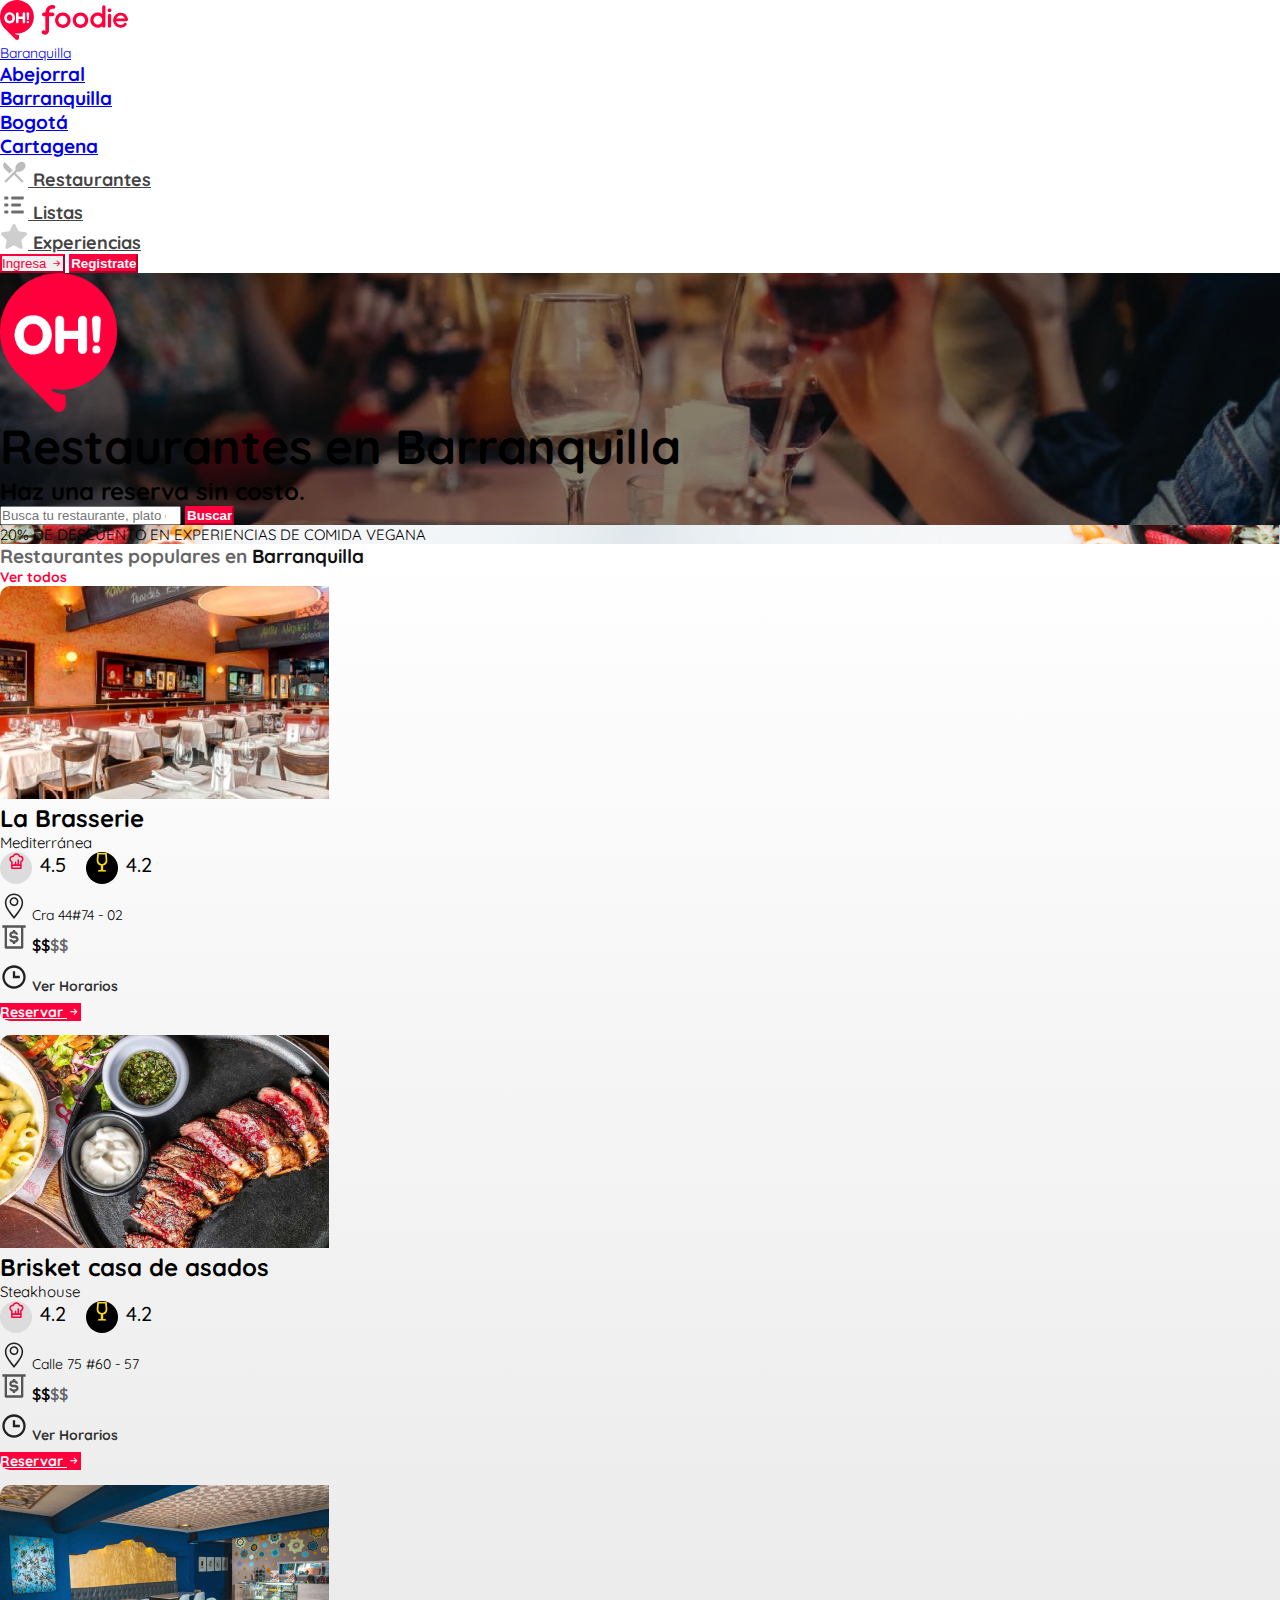
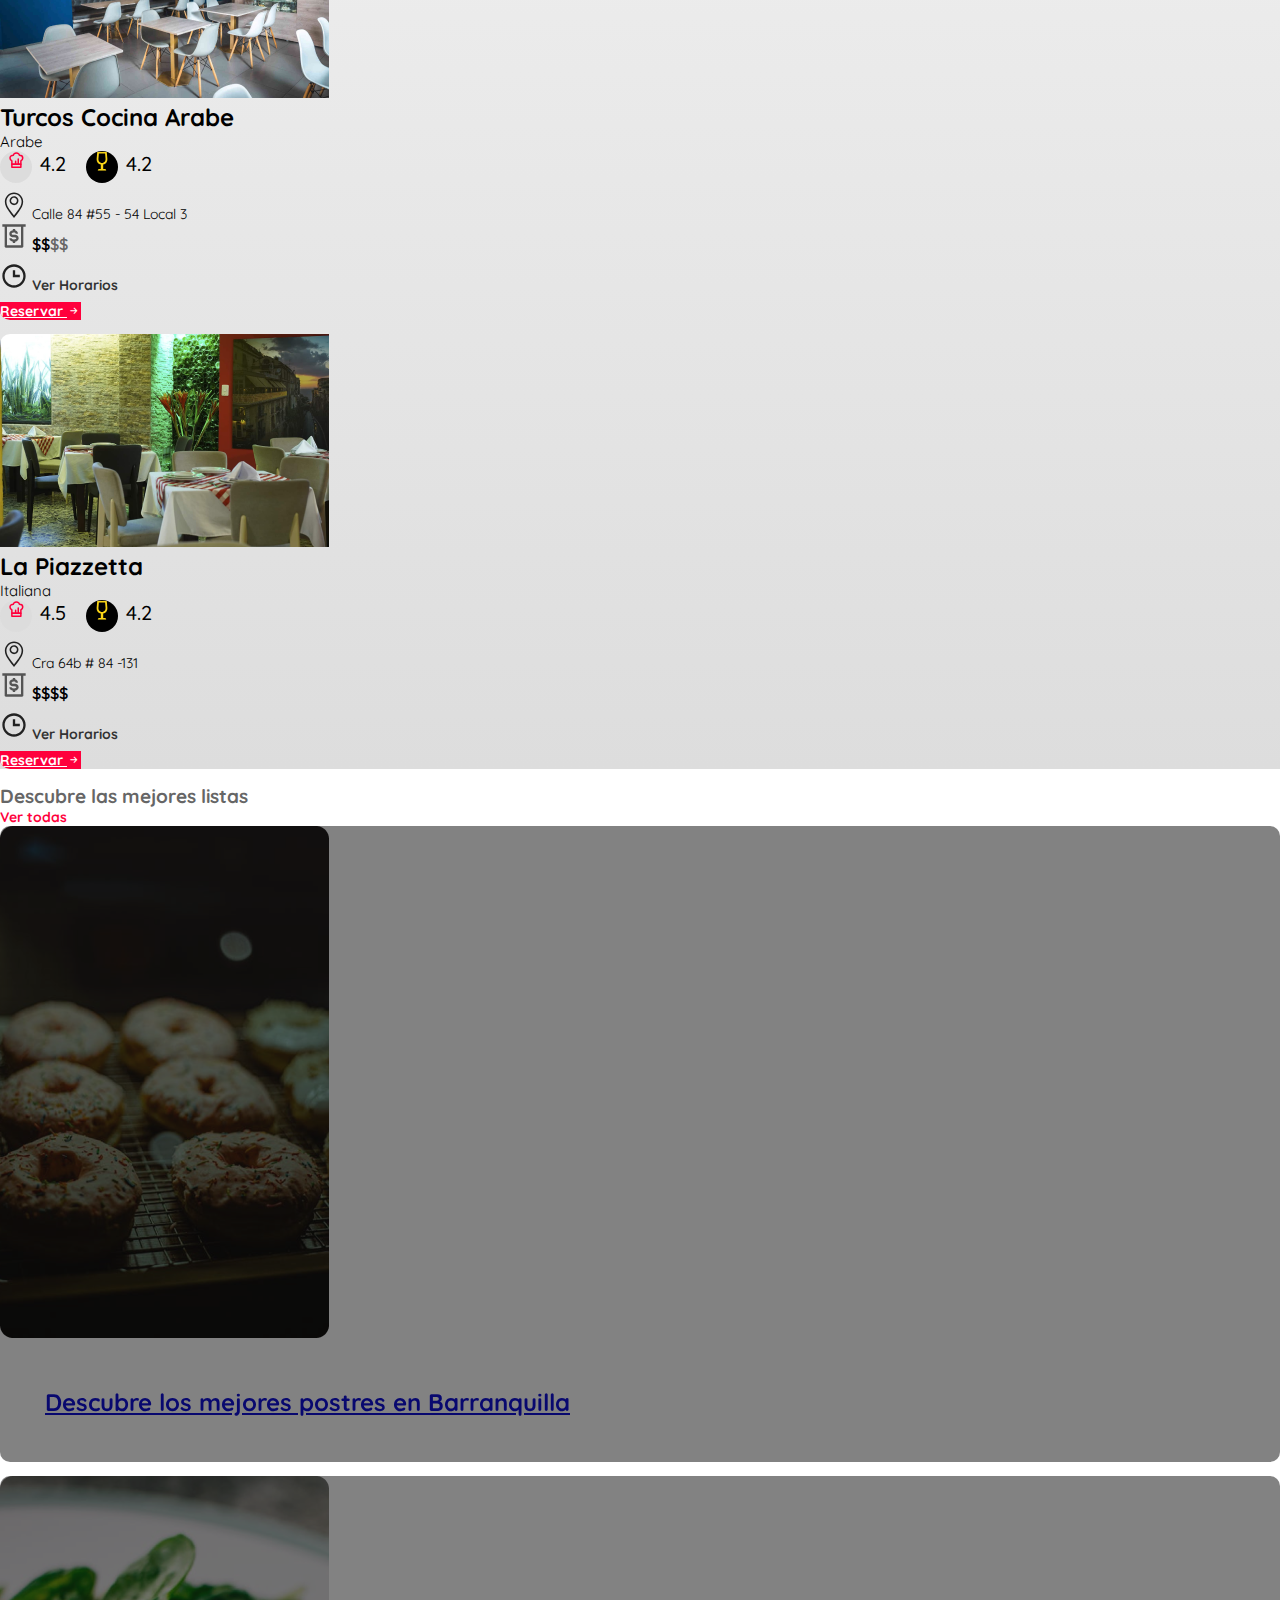
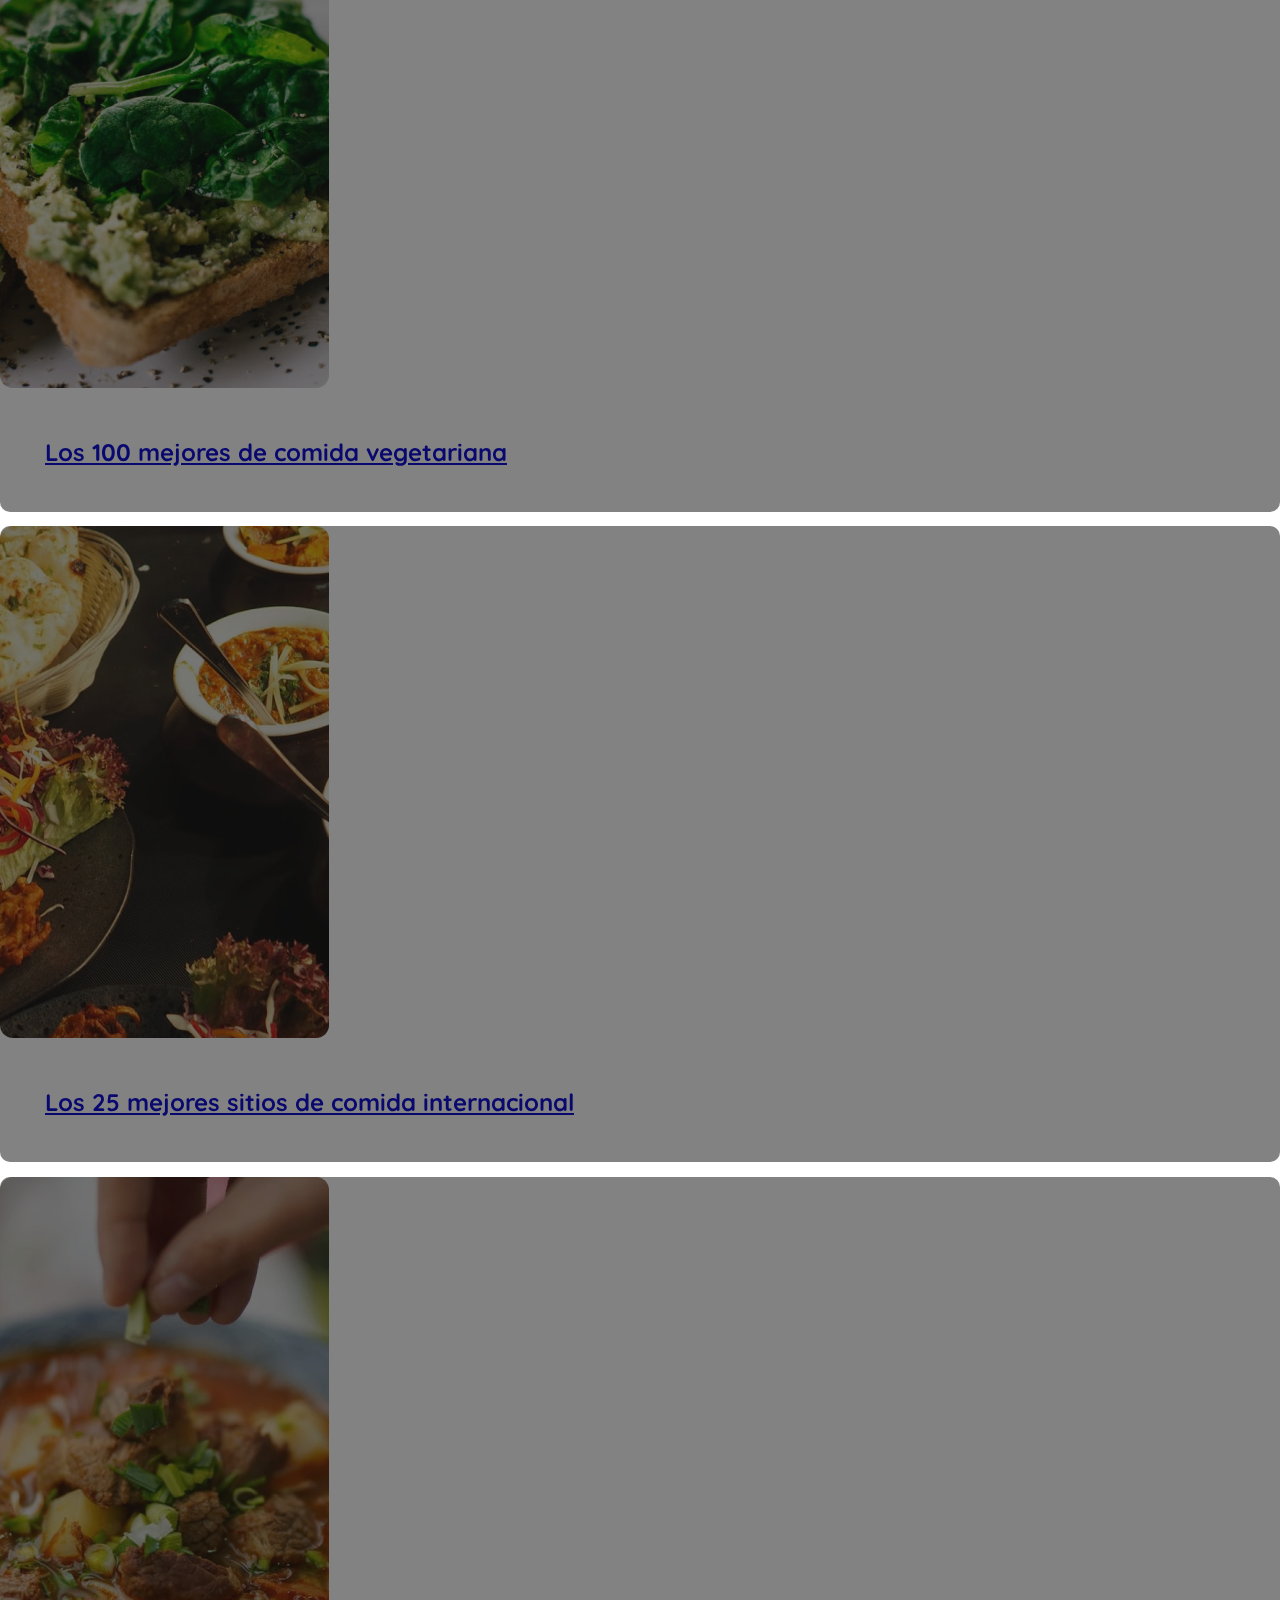
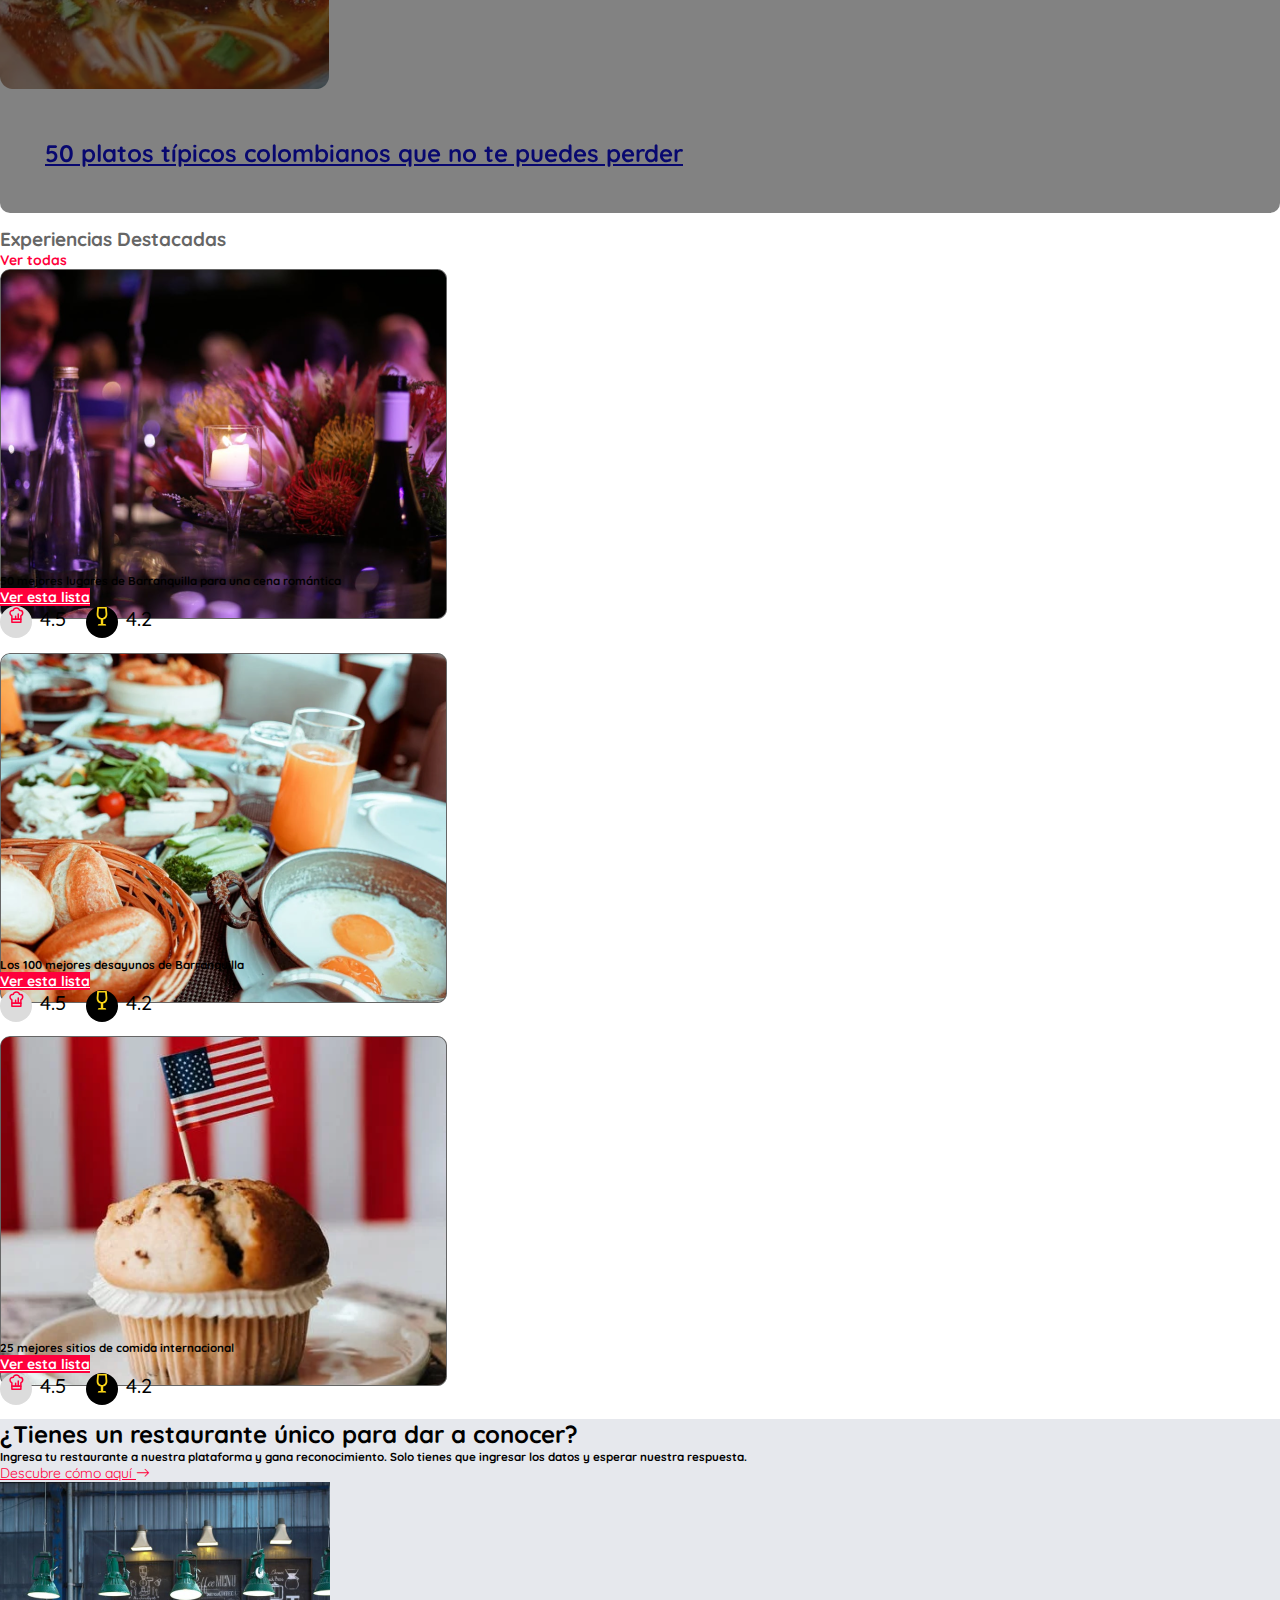
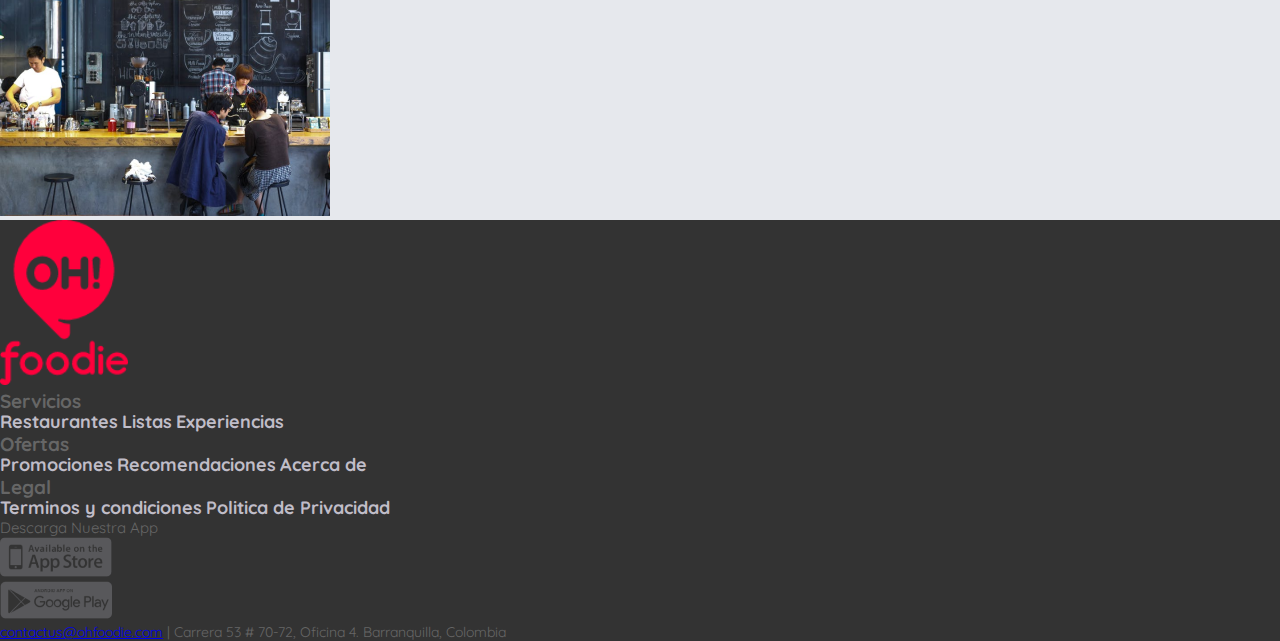
==== index.html @ 02bc9973 "First Pull" ====
<!doctype html>
<html lang="en">
  <head>
    <!-- Required meta tags -->
    <meta charset="utf-8">
    <meta name="viewport" content="width=device-width, initial-scale=1">
    <link rel="shortcut icon" href="img/FavIcon.png">
    <!-- CSS -->
    <link href="https://cdn.jsdelivr.net/npm/bootstrap@5.0.2/dist/css/bootstrap.min.css" rel="stylesheet" integrity="sha384-EVSTQN3/azprG1Anm3QDgpJLIm9Nao0Yz1ztcQTwFspd3yD65VohhpuuCOmLASjC" crossorigin="anonymous">
    <link rel="stylesheet" href="css/estilos.css">
    <!-- Fonts -->
    <link rel="stylesheet" href="https://cdn.jsdelivr.net/npm/bootstrap-icons@1.8.1/font/bootstrap-icons.css">
    <link rel="preconnect" href="https://fonts.googleapis.com">
    <link rel="preconnect" href="https://fonts.gstatic.com" crossorigin>
    <link href="https://fonts.googleapis.com/css2?family=Quicksand:wght@400;500;700&display=swap" rel="stylesheet">
    <title>OH Foodie, Web App!</title>
  </head>
  <body>
<header class="container py-3 mb-0 border-bottom">
    <div class="d-flex flex-wrap align-items-center justify-content-center justify-content-md-between">
        <div class="d-flex align-items-center col-md-3 mb-2 mb-md-0 text-dark text-decoration-none">
            <a href="#" class="navbar-brand">
                <figure class="m-0">
                    <img src="img/LogoOhFoodieHorizontal.svg" alt="">
                </figure>
            </a>
            <div class="dropdown">
                <a class="btn btn-outline-secondary dropdown-toggle" href="#" role="button" id="dropdownMenuLink" data-bs-toggle="dropdown" aria-expanded="false">
                 <span class="icono"></span>  Baranquilla
                </a>
              
                <ul class="dropdown-menu" aria-labelledby="dropdownMenuLink">
                  <li><h3><a class="dropdown-item" href="#">Abejorral</a></li>
                  <li><h3><a class="dropdown-item" href="#">Barranquilla</a></li>
                  <li><h3><a class="dropdown-item" href="#">Bogotá</a></li>
                  <li><h3><a class="dropdown-item" href="#">Cartagena</a></li>
                </ul>
            </div>
        </div>
    
        <ul class="nav col-12 col-md-auto my-3 my-md-0 justify-content-center mb-md-0">
            <li><a href="restaurantes.html" class="nav-link h6 px-3 mb-0 link-dark"><span class="icono"><img src="img/icons/icon-restaurantes.svg" alt=""></span> Restaurantes</a></li>
            <li><a href="listas.html" class="nav-link h6 px-3 mb-0 link-dark"><span class="icono"><img src="img/icons/icon-listas.svg" alt=""></span> Listas</a></li>
            <li><a href="experiencias.html" class="nav-link h6 px-3 mb-0 link-dark"><span class="icono"><img src="img/icons/icon-exp.svg" alt=""></span> Experiencias</a></li>
        </ul>
    
        <div class="col-md-3 text-end">
            <button type="button" class="btn btn-outline-primary me-2">Ingresa <i class="bi bi-arrow-right-short"></i></button>
            <button type="button" class="btn btn-primary">Registrate</button>
        </div>
    </div>
</header>
<main>
<section class="py-5 text-center jumbotron bg-hero">
    <div class="container py-5">
        <div class="row py-lg-5">
            <div class="col-lg-8 col-md-8 mx-auto">
                <figure>
                    <img src="img/logo.svg" alt="Logo OH!">
                </figure>
            <h1 class="fw-bold text-white">Restaurantes en <span>Barranquilla</span></h1>
            <h2 class="mb-4 text-white">Haz una reserva sin costo.</h2>
            <div>
                <div class="input-group input-group-lg">
                    <input type="search" class="form-control rounded me-2" placeholder="Busca tu restaurante, plato o comida favorita" aria-label="Search" aria-describedby="search-addon" />
                    <button type="button" class="btn btn-primary rounded"> Buscar </button>
                    </div>
            </div> 
            </div>
        </div>
    </div>
</section><!-- Hero-->
<!--///-->
<section class="banner">
    <div class="container mt-3 text-dark ">
        <div class="jumbotron banner_promotion text-center rounded p-5">
            <p class="col-md-8 offset-md-2 px-md-5 py-md-5 h1 fw-bold">20% DE DESCUENTO EN EXPERIENCIAS DE COMIDA VEGANA</p>
        </div>
    </div>
</section><!-- promotion -->
<!--///-->
<section class="bg-gray-linear py-5">
    <div class="container">
        <div class="heading d-flex justify-content-between border-bottom">
            <h3 class="fw-bold">Restaurantes populares en <span>Barranquilla</span></h3>
            <a href="listado.html" class="link fw-bold">Ver todos</a>
        </div>
        <div class="product-cards mt-5 mb-2 px-0 container-fluid">
            <div class="row">
                <div class="col-sm-6 col-md-3">
                    <div class="card">
                        <img class="bd-placeholder-img card-img-top" src="img/la-brasserie-img-card.png" alt="Miniatura Restaurante">                            
                        <div class="card-body">
                            <h2 class="card-title">La Brasserie</h2>
                            <p class="card-subtitle">Mediterránea</p>
                            <div class="reviews d-flex my-2">
                                <div class="label text-dark"  data-bs-toggle="tooltip" data-bs-placement="top" title="Foodie Ranking">
                                    <span class="badge foodie"><figure><img src="img/icons/foodie-icon.svg" alt=""></figure></span> 4.5 
                                </div> <!--/foodie-->
                                <div class="label text-dark"  data-bs-toggle="tooltip" data-bs-placement="top" title="Foodie Pro Ranking">
                                    <span class="badge foodie-pro"><figure><img src="img/icons/foodpro-icon.svg" alt=""></figure></span> 4.2 
                                </div> <!--/foodie-pro-->
                            </div><!--/Reviews-->
                            <div class="card-tooltip">
                                <div class="info d-flex align-items-baseline justify-content-between">
                                    <div class="ubicacion"><img src="img/icons/icon-map-marker.svg" alt="icon"> Cra 44#74 - 02</div><!--/ubicacion-->
                                    <div class="precios"><img src="img/icons/icon-money.svg" alt="icon"> $$<span>$$</span></div>
                                </div><!--/info-->
                                <div class="horario"><img src="img/icons/icon-time.svg" alt="icon"> Ver Horarios</div>
                            </div><!--/info-->
                                <a href="detalle.html" class="btn btn-primary">Reservar <i class="bi bi-arrow-right-short"></i></a>
                        </div><!--/card-body-->
                    </div><!--/Product Card -->
                </div><!--/col--> 
                <div class="col-sm-6 col-md-3">
                    <div class="card">
                        <img class="bd-placeholder-img card-img-top" src="img/brisket-img-card.png" alt="Miniatura Restaurante">                            
                        <div class="card-body">
                            <h2 class="card-title">Brisket casa de asados</h2>
                            <p class="card-subtitle">Steakhouse</p>
                            <div class="reviews d-flex my-2">
                                <div class="label text-dark"  data-bs-toggle="tooltip" data-bs-placement="top" title="Foodie Ranking">
                                    <span class="badge foodie"><figure><img src="img/icons/foodie-icon.svg" alt=""></figure></span> 4.2 
                                </div> <!--/foodie-->
                                <div class="label text-dark"  data-bs-toggle="tooltip" data-bs-placement="top" title="Foodie Pro Ranking">
                                    <span class="badge foodie-pro"><figure><img src="img/icons/foodpro-icon.svg" alt=""></figure></span> 4.2 
                                </div> <!--/foodie-pro-->
                            </div><!--/Reviews-->
                            <div class="card-tooltip">
                                <div class="info d-flex align-items-baseline justify-content-between">
                                    <div class="ubicacion"><img src="img/icons/icon-map-marker.svg" alt="icon"> Calle 75 #60 - 57</div><!--/ubicacion-->
                                    <div class="precios"><img src="img/icons/icon-money.svg" alt="icon"> $$<span>$$</span></div>
                                </div><!--/info-->
                                <div class="horario"><img src="img/icons/icon-time.svg" alt="icon"> Ver Horarios</div>
                            </div><!--/info-->
                                <a href="detalle.html" class="btn btn-primary">Reservar <i class="bi bi-arrow-right-short"></i></a>
                        </div><!--/card-body-->
                    </div><!--/Product Card -->
                </div><!--/col--> 
                <div class="col-sm-6 col-md-3">
                    <div class="card">
                        <img class="bd-placeholder-img card-img-top" src="img/turcos-img-card.png" alt="Miniatura Restaurante">                            
                        <div class="card-body">
                            <h2 class="card-title">Turcos Cocina Arabe</h2>
                            <p class="card-subtitle">Arabe</p>
                            <div class="reviews d-flex my-2">
                                <div class="label text-dark"  data-bs-toggle="tooltip" data-bs-placement="top" title="Foodie Ranking">
                                    <span class="badge foodie"><figure><img src="img/icons/foodie-icon.svg" alt=""></figure></span> 4.2 
                                </div> <!--/foodie-->
                                <div class="label text-dark"  data-bs-toggle="tooltip" data-bs-placement="top" title="Foodie Pro Ranking">
                                    <span class="badge foodie-pro"><figure><img src="img/icons/foodpro-icon.svg" alt=""></figure></span> 4.2 
                                </div> <!--/foodie-pro-->
                            </div><!--/Reviews-->
                            <div class="card-tooltip">
                                <div class="info d-flex align-items-baseline justify-content-between">
                                    <div class="ubicacion"><img src="img/icons/icon-map-marker.svg" alt="icon"> Calle 84 #55 - 54 Local 3</div><!--/ubicacion-->
                                    <div class="precios"><img src="img/icons/icon-money.svg" alt="icon"> $$<span>$$</span></div>
                                </div><!--/info-->
                                <div class="horario"><img src="img/icons/icon-time.svg" alt="icon"> Ver Horarios</div>
                            </div><!--/info-->
                                <a href="detalle.html" class="btn btn-primary">Reservar <i class="bi bi-arrow-right-short"></i></a>
                        </div><!--/card-body-->
                    </div><!--/Product Card -->
                </div><!--/col--> 
                <div class="col-sm-6 col-md-3">
                    <div class="card">
                        <img class="bd-placeholder-img card-img-top" src="img/piazzetta-img-card.png" alt="Miniatura Restaurante">                            
                        <div class="card-body">
                            <h2 class="card-title">La Piazzetta</h2>
                            <p class="card-subtitle">Italiana</p>
                            <div class="reviews d-flex my-2">
                                <div class="label text-dark"  data-bs-toggle="tooltip" data-bs-placement="top" title="Foodie Ranking">
                                    <span class="badge foodie"><figure><img src="img/icons/foodie-icon.svg" alt=""></figure></span> 4.5 
                                </div> <!--/foodie-->
                                <div class="label text-dark"  data-bs-toggle="tooltip" data-bs-placement="top" title="Foodie Pro Ranking">
                                    <span class="badge foodie-pro"><figure><img src="img/icons/foodpro-icon.svg" alt=""></figure></span> 4.2 
                                </div> <!--/foodie-pro-->
                            </div><!--/Reviews-->
                            <div class="card-tooltip">
                                <div class="info d-flex align-items-baseline justify-content-between">
                                    <div class="ubicacion"><img src="img/icons/icon-map-marker.svg" alt="icon"> Cra 64b # 84 -131</div><!--/ubicacion-->
                                    <div class="precios"><img src="img/icons/icon-money.svg" alt="icon"> $$$$<span></span></div>
                                </div><!--/info-->
                                <div class="horario"><img src="img/icons/icon-time.svg" alt="icon"> Ver Horarios</div>
                            </div><!--/info-->
                                <a href="detalle.html" class="btn btn-primary">Reservar <i class="bi bi-arrow-right-short"></i></a>
                        </div><!--/card-body-->
                    </div><!--/Product Card -->
                </div><!--/col--> 
            </div><!--/row-->
        </div><!--/products-cards-container -->
    </div><!--/container-->
</section><!--/restaurants-->
<!--///-->
<section class="listas py-5">
    <div class="container">
        <div class="heading d-flex justify-content-between border-bottom">
            <h3 class="fw-bold">Descubre las mejores listas</h3>
            <a href="listas.html" class="link fw-bold">Ver todas</a>
        </div>
        <div class="mt-5 mb-2 px-0 container-fluid">
            <div class="row">
                <div class="lists-cards col-6 col-md-3">
                    <a href="listas.html#listas-postres"  data-bs-toggle="tooltip" data-bs-placement="top" title="Descubre los mejores postres de barranquila">
                        <div class="card bg-dark text-white" >
                            <img src="img/listas-mejores-postres.png" class="card-img" alt="...">
                            <div class="card-img-overlay align-middle d-flex">
                              <h3 class="card-title">Descubre los mejores postres en Barranquilla</h3>
                            </div>
                        </div><!--Listas Card -->
                    </a><!--/link-->
                </div><!--/col-->
                <div class="lists-cards  col-6 col-md-3">
                    <a href="listas.html#listas-vegetarian"  data-bs-toggle="tooltip" data-bs-placement="top" title="Los 100 mejores de comida vegetariana" >
                        <div class="card bg-dark text-white" >
                            <img src="img/listas-mejores-comida-vegetariana.png" class="card-img" alt="...">
                            <div class="card-img-overlay align-middle d-flex">
                              <h3 class="card-title">Los 100 mejores de comida vegetariana </h3>
                            </div>
                        </div><!--Listas Card -->
                    </a><!--/link-->
                </div><!--/col--> 
                <div class="lists-cards  col-6 col-md-3">
                    <a href="#"  data-bs-toggle="tooltip" data-bs-placement="top" title="Los 25  mejores sitios de comida internacional">
                        <div class="card bg-dark text-white" >
                            <img src="img/listas-mejores-comida-internacional.png" class="card-img" alt="...">
                            <div class="card-img-overlay align-middle d-flex">
                              <h3 class="card-title">Los 25  mejores sitios de comida internacional</h3>
                            </div>
                        </div><!--Listas Card -->
                    </a><!--/link-->
                </div><!--/col--> 
                <div class="lists-cards  col-6 col-md-3">
                    <a href="#"  data-bs-toggle="tooltip" data-bs-placement="top" title="50 platos típicos colombianos qu eno te puedes perder">
                        <div class="card bg-dark text-white" >
                            <img src="img/listas-tipicos-colombianos.png" class="card-img" alt="...">
                            <div class="card-img-overlay align-middle d-flex">
                              <h3 class="card-title">50 platos típicos colombianos que no te puedes perder</h3>
                            </div>
                        </div><!--Listas Card -->
                    </a><!--/link-->
                </div><!--/col--> 
            </div><!--/row-->
        </div><!--/products-cards-container -->
    </div><!--/container-->
</section><!--/Listas-->
<!--///-->
<section class="experiencias pt-1 pb-5">
    <div class="container">
        <div class="heading d-flex justify-content-between border-bottom">
            <h3 class="fw-bold">Experiencias Destacadas</h3>
            <a href="#" class="link fw-bold">Ver todas</a>
        </div>
        <div class="exp-cards mt-5 mb-2 px-0 container-fluid">
            <div class="row">
                <div class="col-md-4">
                    <div class="card" >
                        <img src="img/exp-cena-romantica.png" class="card-img-top" alt="...">
                        <div class="card-body">
                            <h5 class="card-title">50 mejores lugares de Barranquilla para una cena romántica</h5>
                            <div class="d-flex hstack g-2 justify-content-between">
                                <a href="#" class="btn btn-primary lh-lg">Ver esta lista </a>
                                <div class="reviews d-flex my-2">
                                    <div class="label text-dark"  data-bs-toggle="tooltip" data-bs-placement="top" title="Foodie Ranking">
                                        <span class="badge foodie"><figure><img src="img/icons/foodie-icon.svg" alt=""></figure></span> 4.5 
                                    </div> <!--/foodie-->
                                    <div class="label text-dark"  data-bs-toggle="tooltip" data-bs-placement="top" title="Foodie Pro Ranking">
                                        <span class="badge foodie-pro"><figure><img src="img/icons/foodpro-icon.svg" alt=""></figure></span> 4.2 
                                    </div> <!--/foodie-pro-->
                                </div><!--/Reviews-->
                            </div><!--/hstack-->
                        </div><!--/card-body-->
                      </div><!--/card-->
                </div><!--/col-->
                <div class="col-md-4">
                    <div class="card" >
                        <img src="img/exp-desayunos-bquilla.png" class="card-img-top" alt="...">
                        <div class="card-body">
                            <h5 class="card-title">Los 100 mejores desayunos de Barranquilla</h5>
                            <div class="d-flex hstack g-2 justify-content-between">
                                <a href="#" class="btn btn-primary lh-lg">Ver esta lista </a>
                                <div class="reviews d-flex my-2">
                                    <div class="label text-dark"  data-bs-toggle="tooltip" data-bs-placement="top" title="Foodie Ranking">
                                        <span class="badge foodie"><figure><img src="img/icons/foodie-icon.svg" alt=""></figure></span> 4.5 
                                    </div> <!--/foodie-->
                                    <div class="label text-dark"  data-bs-toggle="tooltip" data-bs-placement="top" title="Foodie Pro Ranking">
                                        <span class="badge foodie-pro"><figure><img src="img/icons/foodpro-icon.svg" alt=""></figure></span> 4.2 
                                    </div> <!--/foodie-pro-->
                                </div><!--/Reviews-->
                            </div><!--/hstack-->
                        </div><!--/card-body-->
                      </div><!--/card-->
                </div><!--/col-->
                <div class="col-md-4">
                    <div class="card" >
                        <img src="img/exp-comida-internacional.png" class="card-img-top" alt="...">
                        <div class="card-body">
                            <h5 class="card-title">25 mejores sitios de comida internacional</h5>
                            <div class="d-flex hstack g-2 justify-content-between">
                                <a href="#" class="btn btn-primary lh-lg">Ver esta lista </a>
                                <div class="reviews d-flex my-2">
                                    <div class="label text-dark"  data-bs-toggle="tooltip" data-bs-placement="top" title="Foodie Ranking">
                                        <span class="badge foodie"><figure><img src="img/icons/foodie-icon.svg" alt=""></figure></span> 4.5 
                                    </div> <!--/foodie-->
                                    <div class="label text-dark"  data-bs-toggle="tooltip" data-bs-placement="top" title="Foodie Pro Ranking">
                                        <span class="badge foodie-pro"><figure><img src="img/icons/foodpro-icon.svg" alt=""></figure></span> 4.2 
                                    </div> <!--/foodie-pro-->
                                </div><!--/Reviews-->
                            </div><!--/hstack-->
                        </div><!--/card-body-->
                      </div><!--/card-->
                </div><!--/col-->
            </div>
        </div>
    </div><!--/contenedor-->

</section><!--/experiencias-->
<!--///-->
<section class="add py-5" style="background: #e6e8ed;">
    <div class="container">
        <div class="row align-items-center">
            <div class="col-md-8">
                <h2 class="fs-1">¿Tienes un restaurante único para dar a conocer?</h2>
                <h5>Ingresa tu restaurante a nuestra plataforma y gana reconocimiento. Solo tienes que ingresar los datos y esperar nuestra respuesta.</h5>
                <a href="#" class="btn btn-outline-primary btn-lg my-3">Descubre cómo aquí <i class="bi bi-arrow-right"></i></a>
            </div><!--/col-->
            <div class="col-md-4">
                <figure class="figure text-center mx-auto w-100">
                    <img src="img/restaurante.png" class="figure-img img-fluid rounded-circle" alt="Recomienda tu restaurante">
                    
                  </figure>
            </div><!--/col-->
        </div><!--/row-->
    </div><!--/container-->
</section><!--/add-->
<!--///-->
</main>
<footer>
    <div class="quick-links py-5">
        <div class="container py-5">
            <div class="row">
                <div class="col-md-3">
                    <figure>
                        <img src="img/LogoOhFoodieVertical.svg" alt="">
                    </figure>
                </div><!--/col-->
                <div class="col-md-3">
                    <h3 class="h3 fw-bold text-white">Servicios</h3>
                    <a href="restaurantes.html" class="d-block my-4">Restaurantes</a>
                    <a href="listas.html" class="d-block my-4">Listas</a>
                    <a href="experiencias.html" class="d-block my-4">Experiencias</a>
                </div><!--/col-->
                <div class="col-md-3">
                    <h3 class="h3 fw-bold text-white">Ofertas</h3>
                    <a href="#" class="d-block my-4">Promociones</a>
                    <a href="#" class="d-block my-4">Recomendaciones</a>
                    <a href="#" class="d-block my-4">Acerca de</a>
                </div><!--/col-->
                <div class="col-md-3">
                    <h3 class="h3 fw-bold text-white">Legal</h3>
                    <a href="#" class="d-block my-4">Terminos y condiciones</a>
                    <a href="#" class="d-block my-4">Politica de Privacidad</a>
                    <div class="download-app">
                        <p class="muted">Descarga Nuestra App</p>
                        <ul class="list-inline">
                            <li class="list-inline-item"><a href="#"><img src="img/btn-appStore.png" alt="Descargar desde el App Store"></a></li>
                            <li class="list-inline-item"><a href="#"><img src="img/btn-googlePlay.png" alt="Descargar desde Google Play Store"></a></li>
                        </ul>
                    </div><!--/download-app-->
                </div><!--/col-->
            </div><!--/row-->
        </div><!--/container-->
    </div><!--/links-->
    <div class="copy py-4 fw-bolder bg-dark">
        <div class="container text-center fs-6">
            <a href="mailto:contactus@ohfoodie.com" class="text-white">contactus@ohfoodie.com</a> | Carrera 53 # 70-72, Oficina 4. Barranquilla, Colombia
        </div><!--/container-->
    </div><!--/copy-->
</footer>
    <!--  JavaScript -->
    <script src="https://cdn.jsdelivr.net/npm/bootstrap@5.0.2/dist/js/bootstrap.bundle.min.js" integrity="sha384-MrcW6ZMFYlzcLA8Nl+NtUVF0sA7MsXsP1UyJoMp4YLEuNSfAP+JcXn/tWtIaxVXM" crossorigin="anonymous"></script>
    <script src="js/scripts.js"></script>
  </body>
</html>
---- css/estilos.css ----
/*-------------------------------------------*\ 
   Indice
   - Colores
   - Fuentes y Tipografia
   - Botones
   - Estilos General
   - Navegacion 
   - Cards
   - Carousel
   - Jumbotron
   - Layout - RWD
\*-------------------------------------------*/
*{
    margin: 0;
    padding: 0;
}
a{
    -webkit-transition: all .2s ease-in-out;
    -moz-transition: all .2s ease-in-out;
    -o-transition: all .2s ease-in-out;
    transition: all .2s ease-in-out;
}
/*-------------------------------------------*\
    Colores
\*-------------------------------------------*/
:root {
    --color-primario:#FF003C;
    --color-secundario:#247F9E;
    --gris-oscuro: #333;
    --gris-claro: #666;
}
/*-------------------------------------------*\
    Fonts
\*-------------------------------------------*/
body{
    font-family: 'Quicksand', sans-serif;
    font-size: 14px;
}
h1{
    font-size: 48px;
    font-weight: bold;
    line-height: auto;
}
h2{
    font-size: 24px;
    font-weight: bold;
}
h3{
    font-size: 19px;
}
p{
    font-size: 15px;
    font-weight: medium;
}
/*-------------------------------------------*\
    botones
\*-------------------------------------------*/
.btn-primary {
    color: #fff;
    font-weight: bold;
    background-color: var(--color-primario);
    border-color: var(--color-primario);
}
.btn-primary:hover {
    color: whitesmoke;
    background: #BB0E37;
    border-color: var(--color-primario);
}
.btn-outline-primary {
    color: var(--color-primario);
    border-color:var(--color-primario);
}
.btn-outline-primary:hover {
    color: whitesmoke;
    background-color: var(--color-primario);
    border-color: var(--color-primario);
}
.btn-outline-primary:hover svg{
    fill: white;
}
a.link{
    color:var(--color-primario);
    text-decoration: none;
}
a.link:hover{
    text-decoration: underline;
}
/*-------------------------------------------*\
    Estilos Generales
\*-------------------------------------------*/
.heading{
    font-style: normal;
    font-weight: 700;
    text-decoration: none;
    color:var(--gris-claro);
}
.heading span{
    color: #111;
}
footer{
    background-color:var(--gris-oscuro);
    color: var(--gris-claro);
}
footer .quick-links a{
    text-decoration: none;
    font-size: 18px;
    color: #C0BDC8;
    line-height: 2ex;
    font-weight: 700;
}
footer .quick-links a:hover{
    color: whitesmoke;
}
/*-------------------------------------------*\
    Navegacion
\*-------------------------------------------*/
nav{
    display: inherit;
}
.nav-link{
    font-weight: bold;
    color: #444;
    font-size:18px ;
}
.nav-link:hover{
    color: var(--color-primario);
}
.active .nav-link{
    color:var(--color-primario);
}
.nav-link .icono{
    filter: grayscale(1);
}
.nav-link:hover .icono, .nav-link:focus .icono, .active>.nav-link .icono{
    filter: grayscale(0);
}
.dropdown-menu .dropdown-item:focus, .dropdown-menu .dropdown-item:hover {
    color: whitesmoke;
    background-color: var(--color-secundario);
}

/*-------------------------------------------*\
    Cards
\*-------------------------------------------*/


.card{
    margin-bottom: .9rem;
    border-radius: 10px;
    overflow: hidden;
    /* Just in case */
}
.card-header{
    background-color: transparent;
}
.card-tooltip{
    margin: 8px auto;
}
.card-tooltip .ubicacion{
    font-size: 14px;
    vertical-align: middle;
    text-align: initial;
    line-height: 1rem;
}
.card-tooltip .precios{
    font-size: 1rem;
    font-weight: 600;
    color: #000;
}
.card-tooltip .precios span{color: #666;}
.card-tooltip .horario {
    margin: 8px auto;
    font-weight: bold;
    color: var(--gris-oscuro);
}
.lists-cards .card.bg-dark:after{
    content: '';
    position: absolute;
    left: 0;
    right: 0;
    bottom: 0;
    top: 0;
    width: 100%;
    display: inline-block;
    background-color: #11111185;
    height: auto;
    z-index: 2;
}
.lists-cards .card-img-overlay {
    padding: 45px;
    text-align: start;
    align-items: center;
    z-index: 3;
}
.lists-cards .card-img-overlay h3{
    font-size: 24px;    
    font-weight: bold;
}
.lists-cards a{
    position: relative;
    top: 0;
}
.lists-cards a:hover{
    top: -2px;
}
.lists-cards .card{
    filter: brightness(0.9);
}
.lists-cards a:hover .card{
    filter: brightness(1);
}
.exp-cards{
    display: inherit;
}
.exp-cards img.card-img-top{
    margin-bottom: -50px;
}
.exp-cards .card-body{
    background-color: #fff;
}
.card.cta{
    padding: 10px 12px;
    border: 2px solid #EEEEEE;
    box-sizing: border-box;
    border-radius: 55.5px;
}
.cta .cta-title{
    font-style: normal;
    font-weight: 700;
    font-size: 16px;
    line-height: 19px;
    display: flex;
    align-items: center;
}
a>.cta .cta-title{
    color: #000;
    text-decoration: none;
}
.card-listado{
    display: block;
    margin-bottom: 1.3rem;
}
.card-listado .card-body{
    padding: .5rem 1rem;
}
.card-listado .card-title{
    font-style: normal;
    font-weight: 700;
    font-size: 24px;
    line-height: 30px;
    /* identical to box height */
    display: flex;
    align-items: center;
    color: #222222;
}
.card-listado .card-subtitle{
    font-style: normal;
    font-weight: 500;
    font-size: 15px;
    line-height: 19px;
}
.card-listado .card.w-100{
    max-height: max-content;
}
/*-------------------------------------------*\
    Carousel
\*-------------------------------------------*/
.carousel-control-next {
    right: .5px;
}
.carousel-control-prev {
    left: .5px;
}
.carousel-control-next, .carousel-control-prev{
    width: initial;
}
.carousel-control-prev .icono,.carousel-control-next .icono {
    width: 32px;
    height: 32px;
}
/*-------------------------------------------*\
    Banners - Jumbotron
\*-------------------------------------------*/
.jumbotron{
    background-blend-mode: darken;
    background-position: center!important;
    background-size: cover!important;
}
.bg-hero{
    background: url(../img/bg-hero-home.png) #00000040 no-repeat;
}
.bg-restaurantes{
    background: url(../img/bg-restaurantes.png) #00000040 no-repeat;
}
.bg-listas{
    background: url(../img/bg-listas.png) #00000040 no-repeat;
}
.bg-experiencias{
    background: url(../img/bg-experiencias.png) #00000040 no-repeat;
}
.bg-listado{
    background: url(../img/bg-listado.png) #00000040 no-repeat;
}
.jumbotron.slider{
    padding: 0;
    margin: 0;
}
.jumbotron.slider .carousel-inner{
    max-height: 400px;
}

/*-------------------------------------------*\
    Layout - Responsive Web Design
\*-------------------------------------------*/
.color-principal{
    color: var(--color-primario);
}
.color-secundario{
    color: var(--color-secundario);
}

.bg-gray-linear{
    background:linear-gradient(180deg, #FFFFFF 0%, #ddd 100%);
}
.banner_promotion {
    background-image: url(../img/bg-promoDEMO.png);
    background-size: cover;
    background-position: center;
    background-repeat: no-repeat;
}
.reviews {display:flex;}
.reviews .label{
    display: inherit;
    text-align: center;
    padding-right: 20px;
    font-size: 20px;
    font-weight: 500;
}
.reviews .label>.badge{
    display: inline-block;
    border-radius: 50px;
    margin-right: 0.8em;
    height: 32px;
    width: 32px;
    text-align: center;
    line-height: 2em;
    font-size: x-small;
}
.badge.foodie{
    background-color: gainsboro;
}
.badge.foodie-pro{
    background-color: black;
}
.rating{
    display: block;
}
.rating .list-inline-item > i {
    font-size: 1.5rem;
    color: var(--color-primario);
}
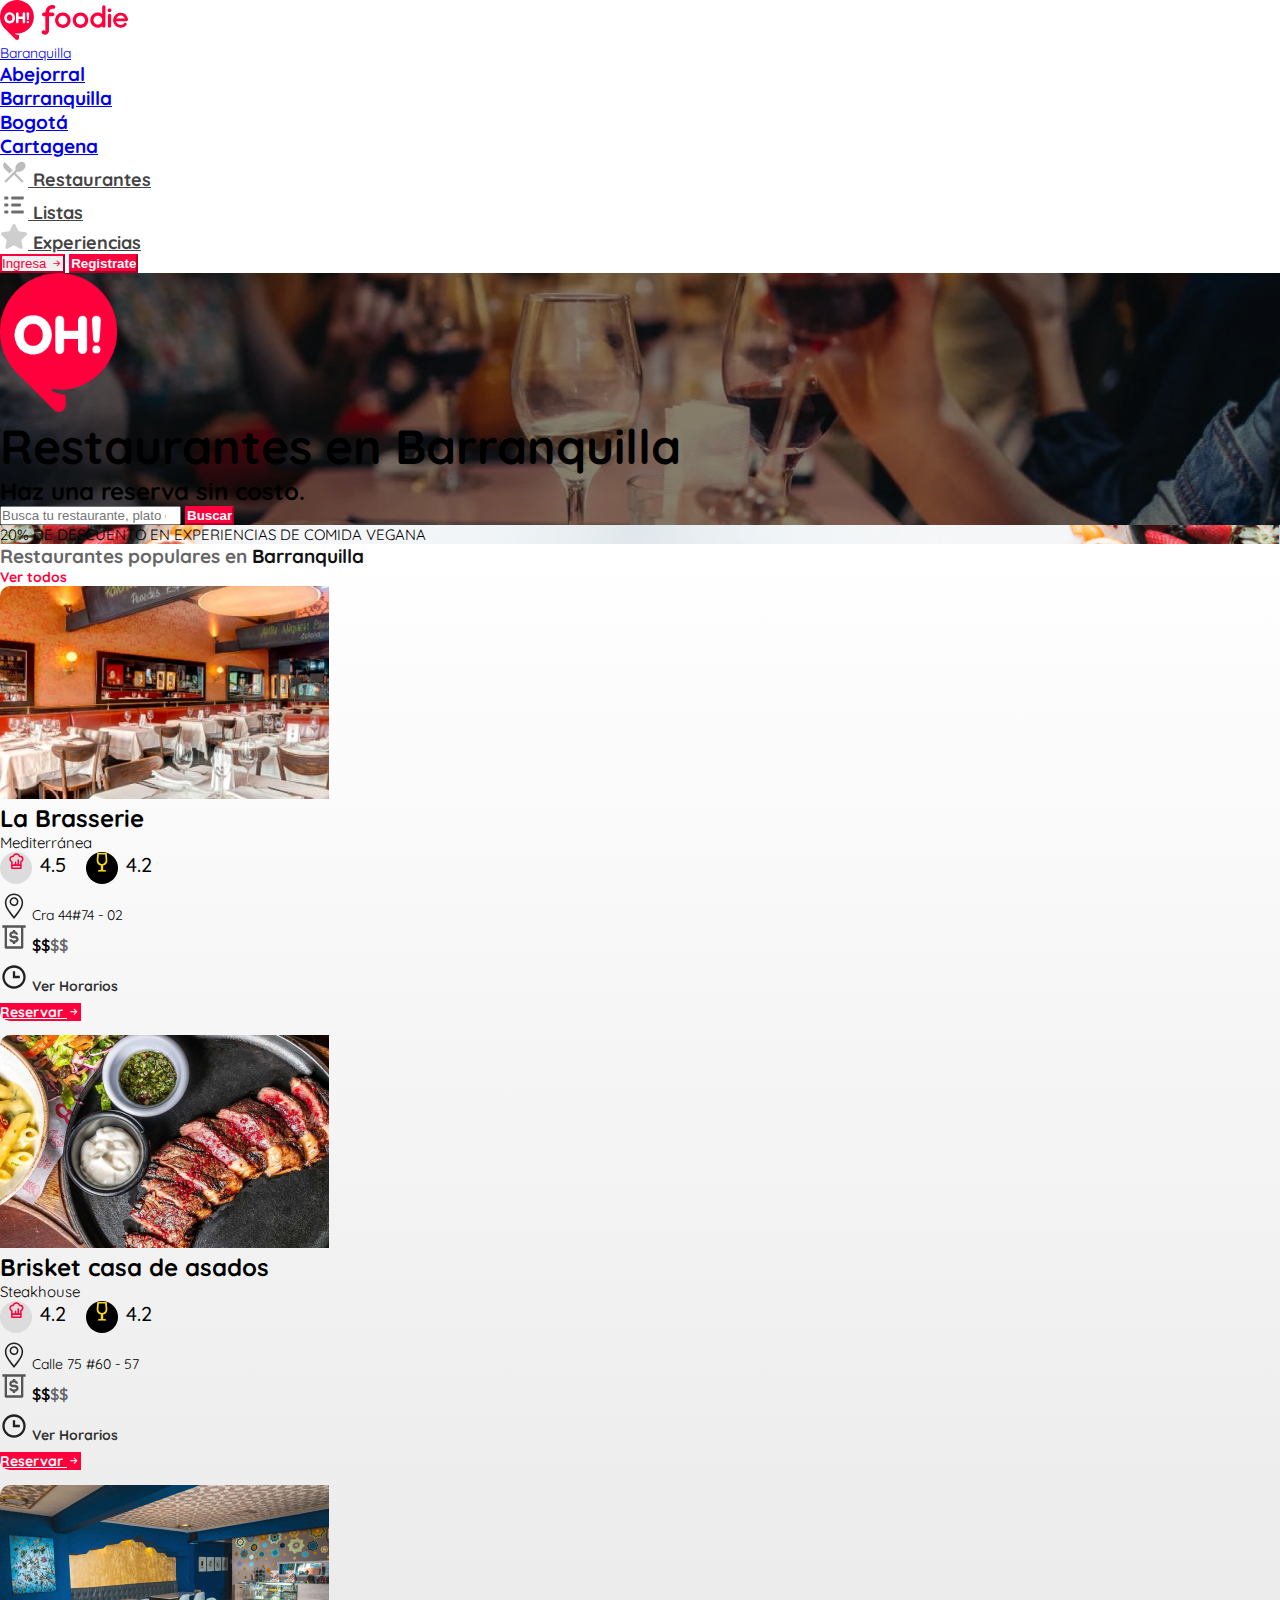
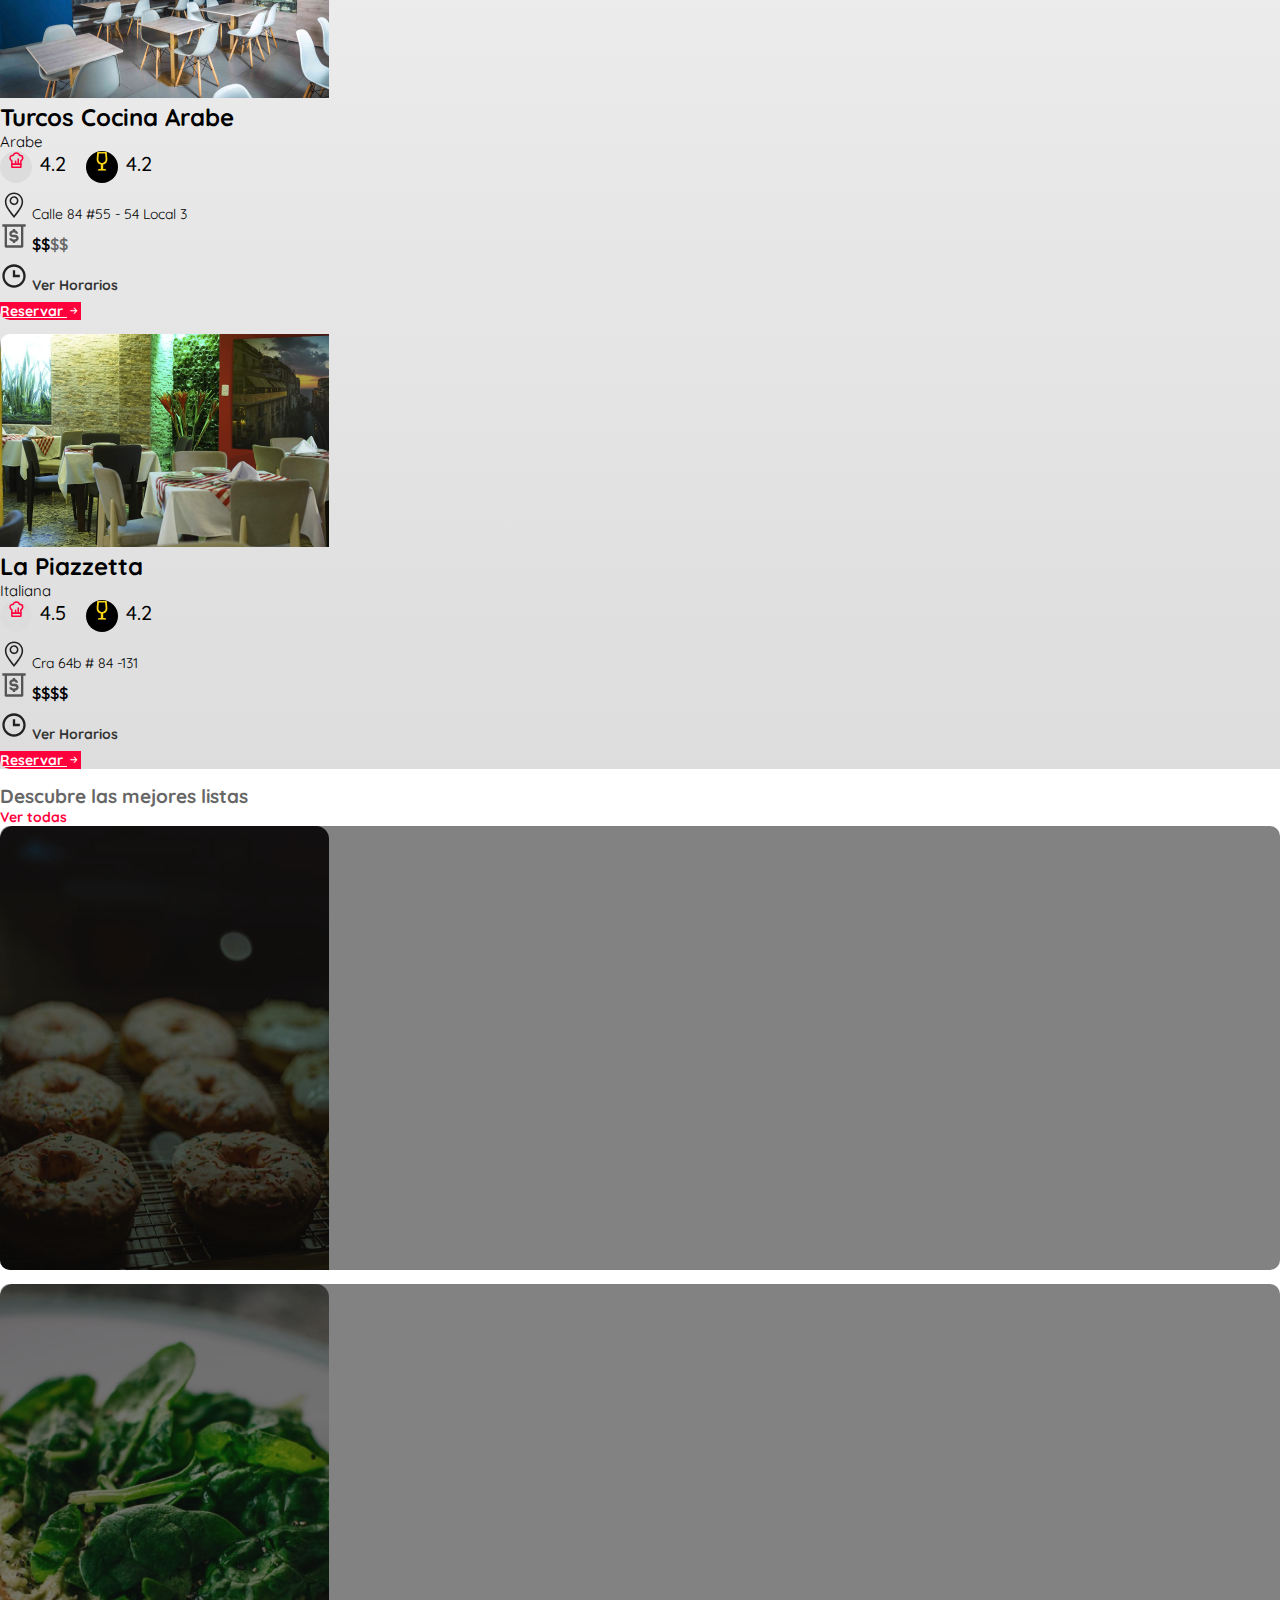
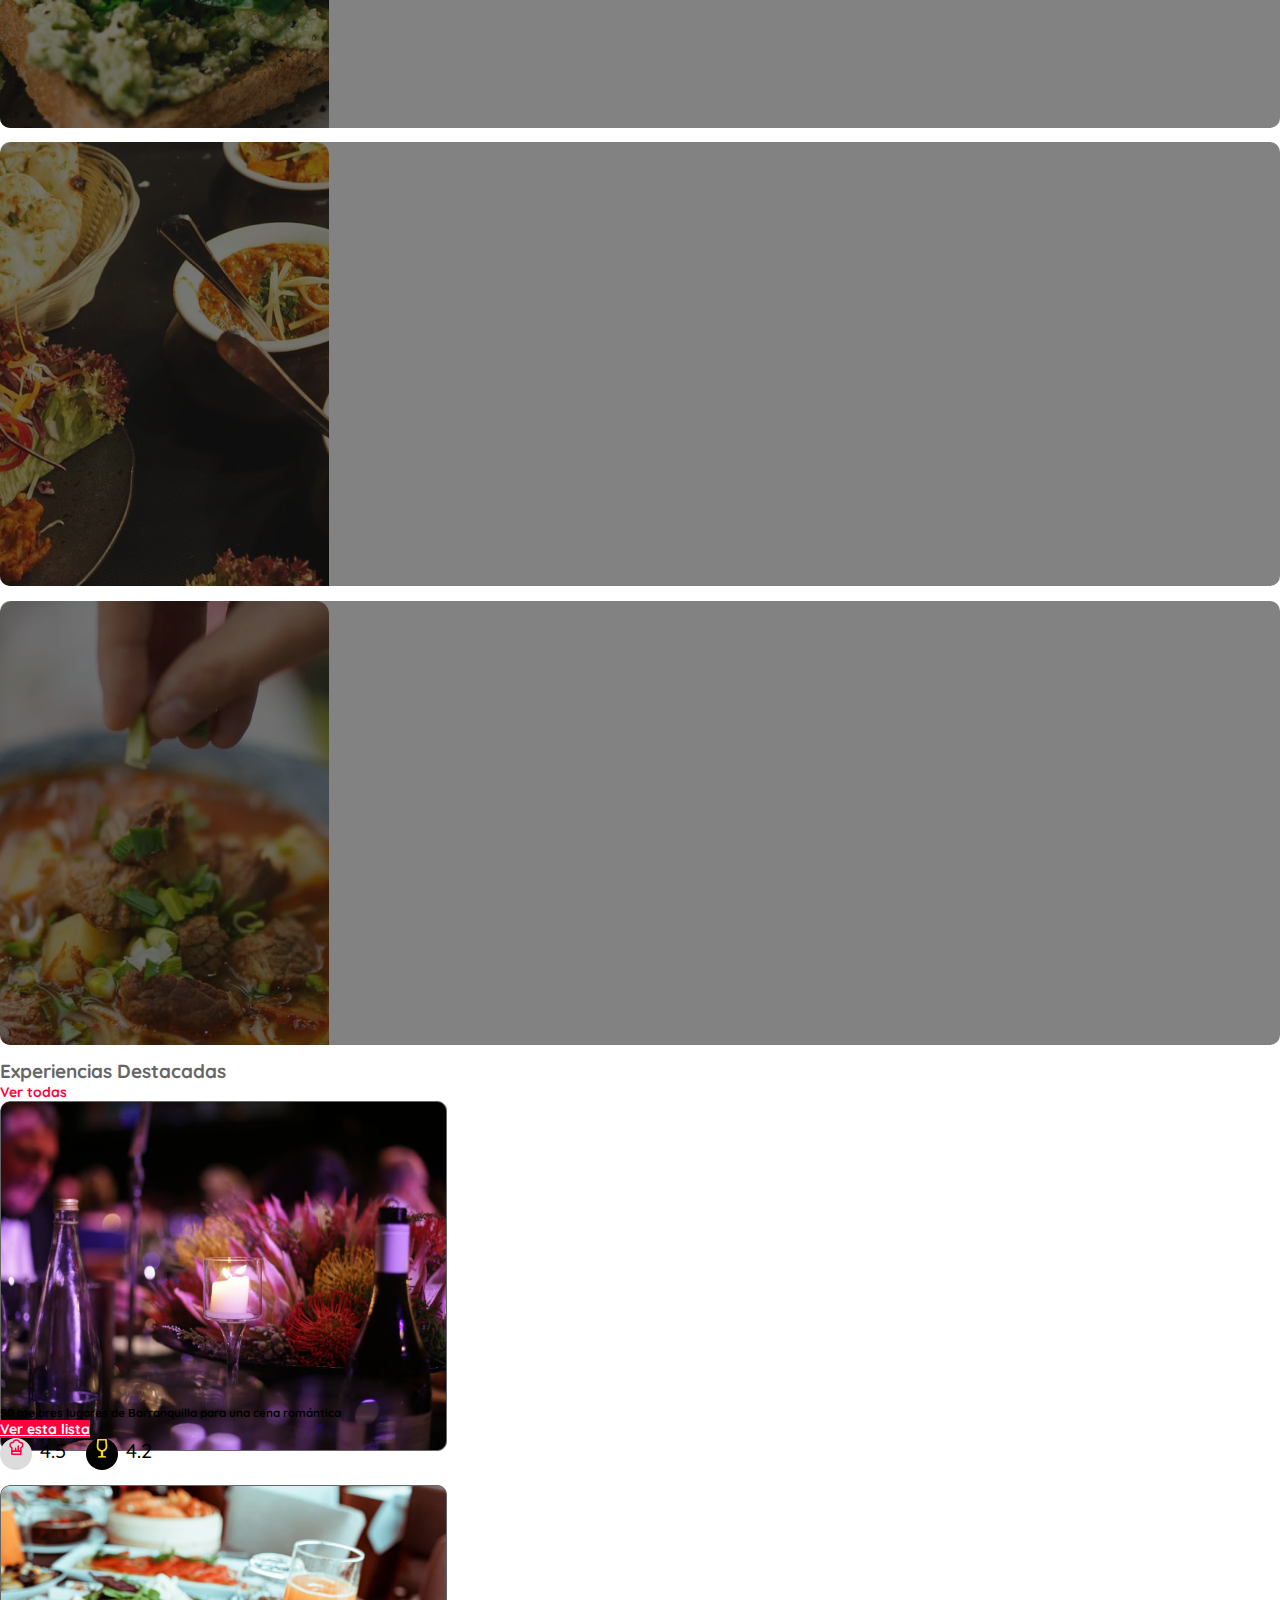
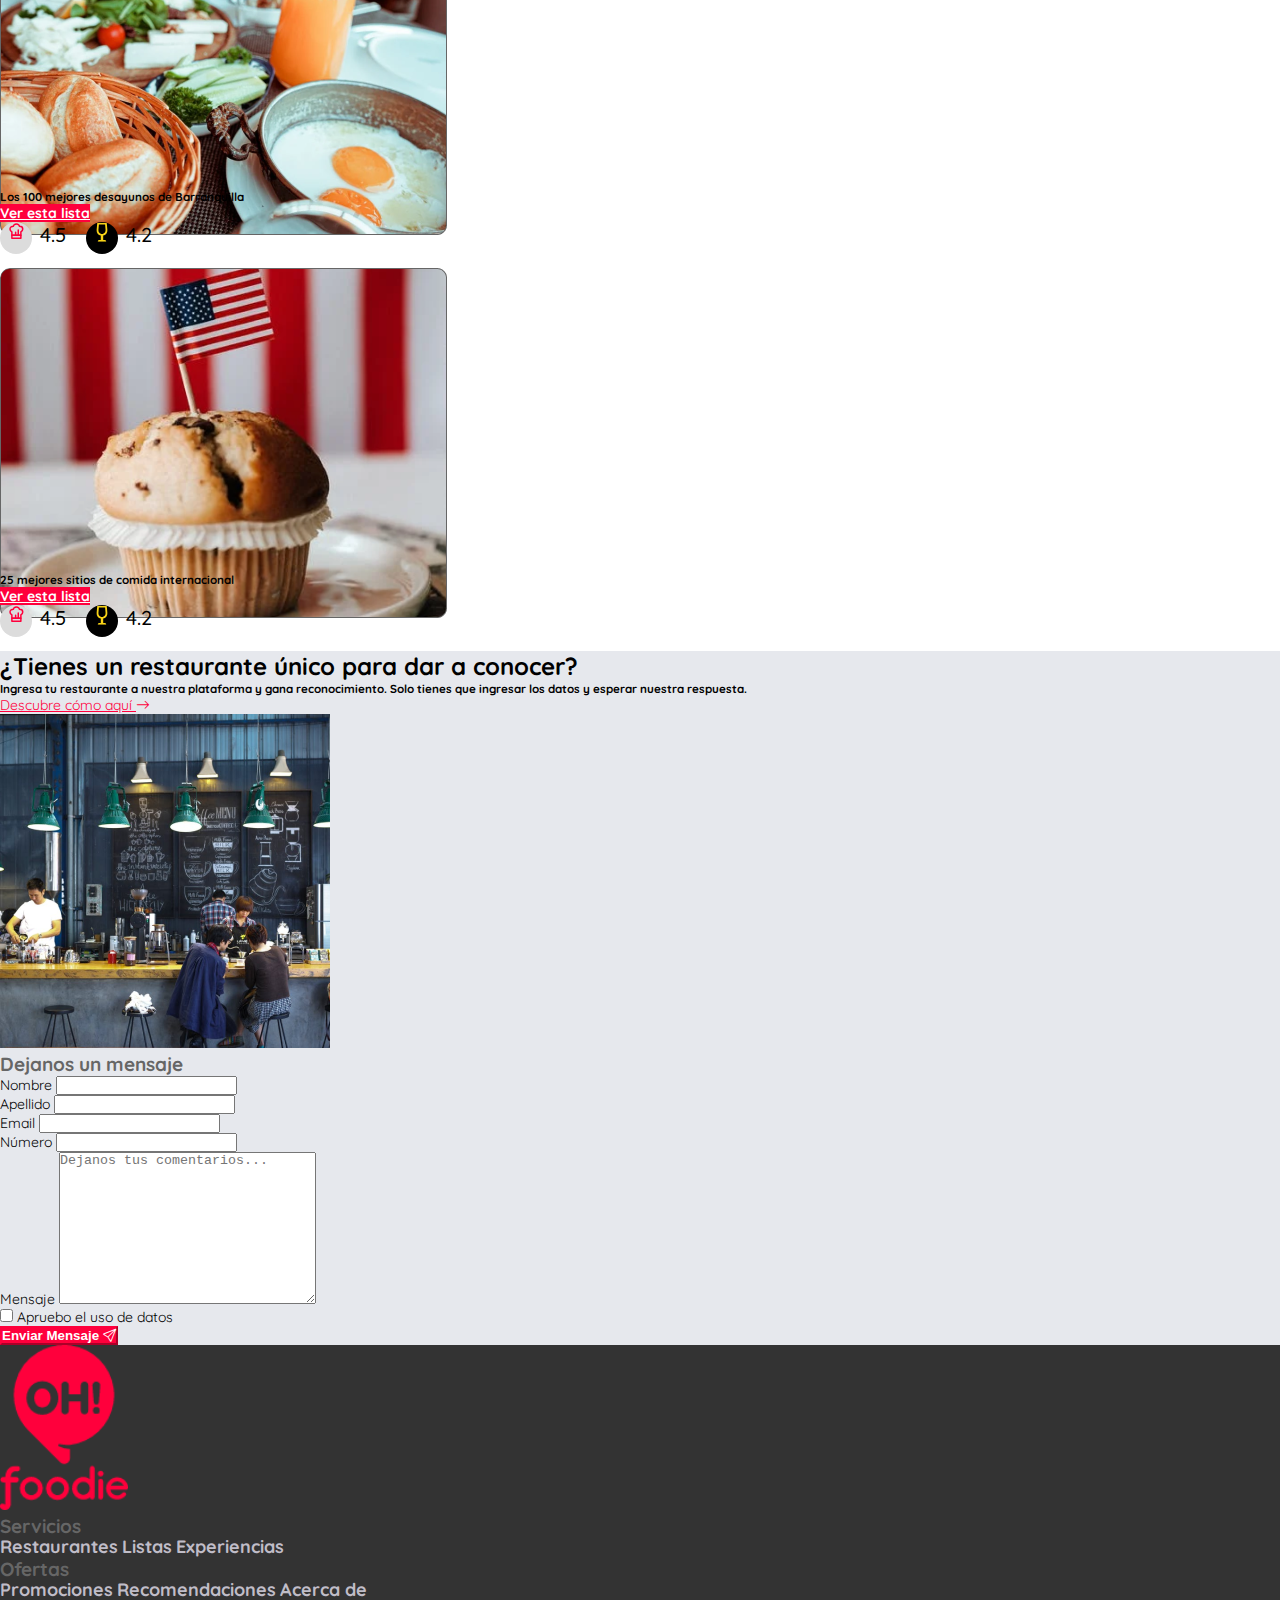
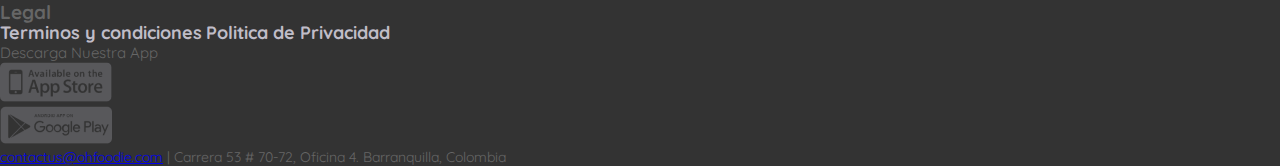
==== commit 419ceace: "agregado Contact form" ====
--- a/index.html
+++ b/index.html
@@ -333,6 +333,50 @@
         </div><!--/row-->
     </div><!--/container-->
 </section><!--/add-->
+<section class="contact py-5"  style="background: #e6e8ed;">
+    <div class="container">
+        <div class="heading d-flex justify-content-start border-bottom my-5">
+            <h3 class="fw-bold d-block">Dejanos un mensaje</h3>
+        </div>
+        <div class="row">
+            <div class="col">
+                <form class="row g-3">
+                    <div class="col-md-6">
+                      <label for="nombre" class="form-label">Nombre</label>
+                      <input type="text" class="form-control" id="nombre">
+                    </div>
+                    <div class="col-md-6">
+                      <label for="apellido" class="form-label">Apellido</label>
+                      <input type="text" class="form-control" id="apellido">
+                    </div>
+                    <div class="col-md-6">
+                        <label for="email" class="form-label">Email</label>
+                        <input type="email" class="form-control" id="email">
+                      </div>
+                      <div class="col-md-6">
+                        <label for="telefono" class="form-label">Número</label>
+                        <input type="tel" class="form-control" id="telefono">
+                      </div>
+                    <div class="col-12">
+                      <label for="mensaje" class="form-label">Mensaje</label>
+                      <textarea name="mensaje" id="mensaje" class="form-control" cols="30" rows="10" placeholder="Dejanos tus comentarios... "></textarea>
+                    </div>
+                    <div class="col-12">
+                      <div class="form-check">
+                        <input class="form-check-input" type="checkbox" id="gridCheck">
+                        <label class="form-check-label" for="gridCheck">
+                          Apruebo el uso de datos
+                        </label>
+                      </div>
+                    </div>
+                    <div class="col-12">
+                      <button type="submit" class="btn btn-lg btn-primary">Enviar Mensaje <i class="bi bi-send"></i></button>
+                    </div>
+                  </form>
+            </div>
+        </div>
+    </div>
+</section>
 <!--///-->
 </main>
 <footer>
--- a/css/estilos.css
+++ b/css/estilos.css
@@ -206,6 +206,7 @@
 }
 .lists-cards .card{
     filter: brightness(0.9);
+    max-height: 444px;
 }
 .lists-cards a:hover .card{
     filter: brightness(1);
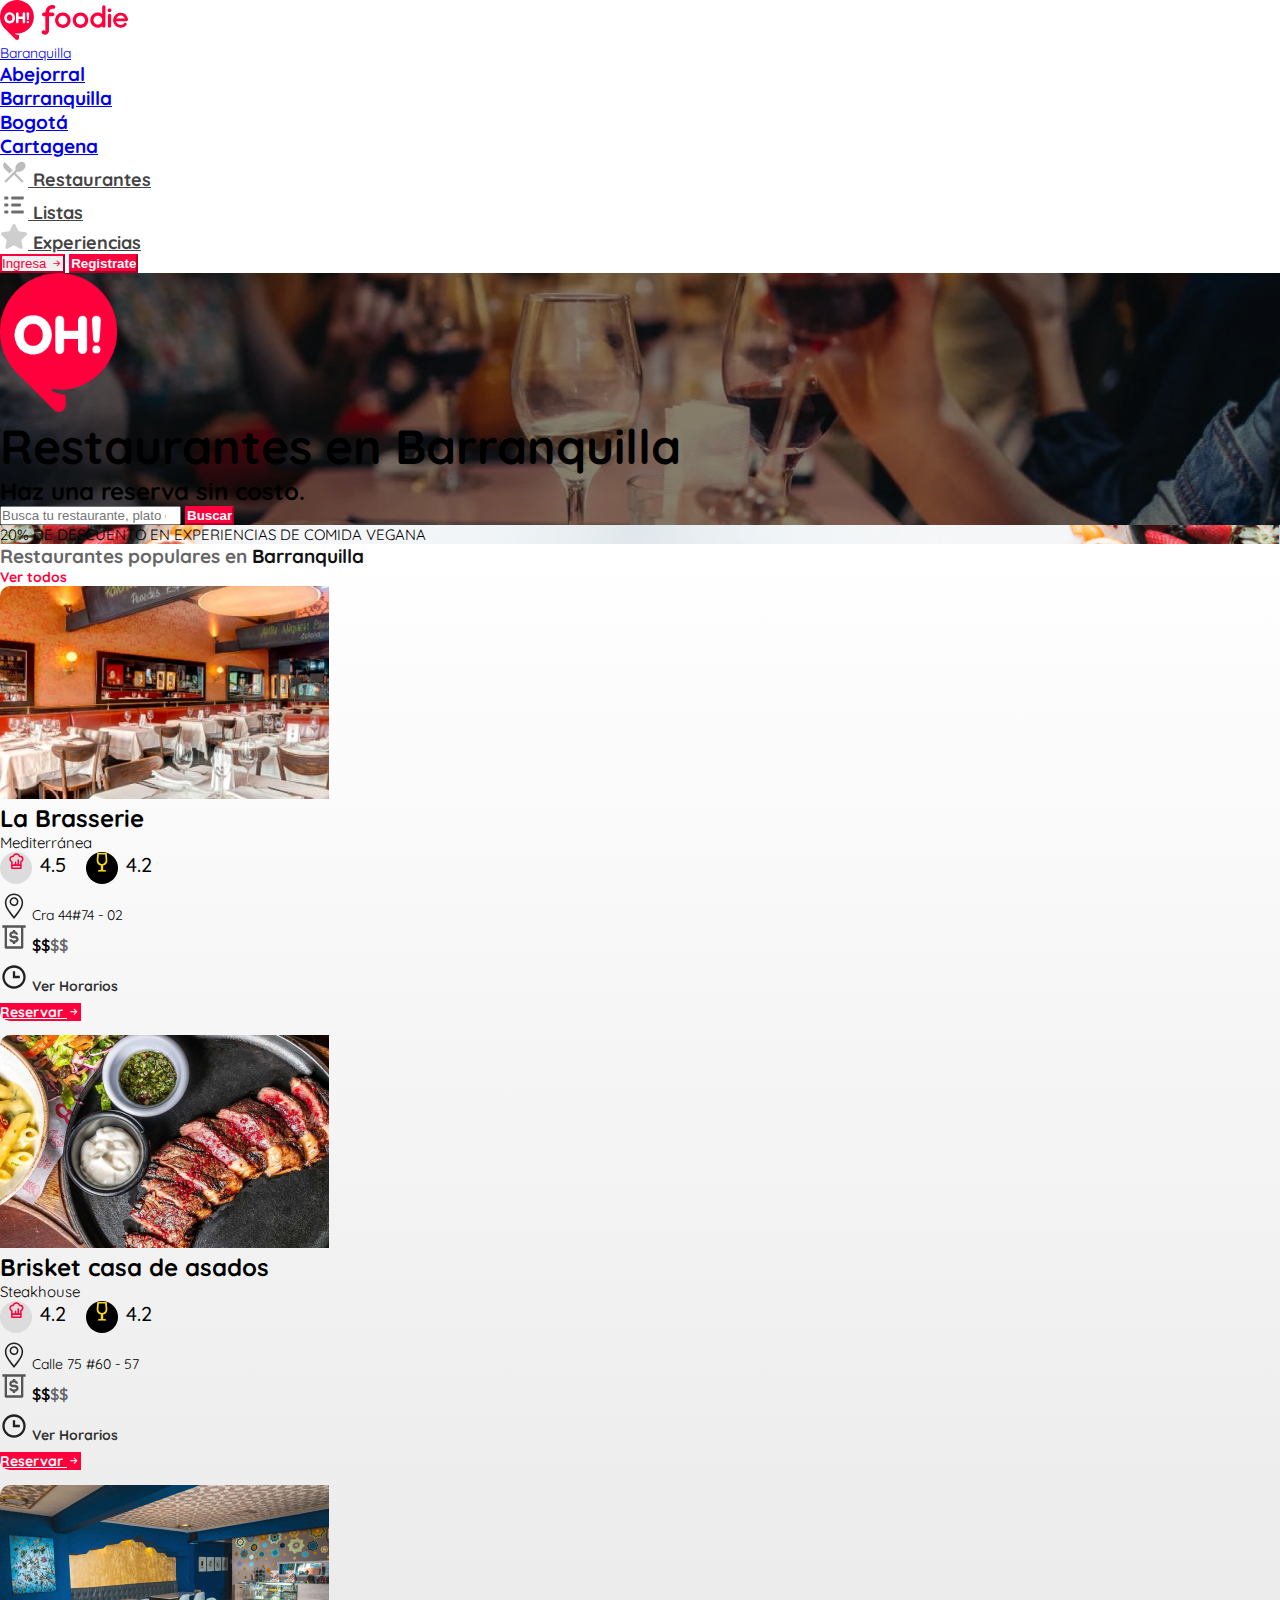
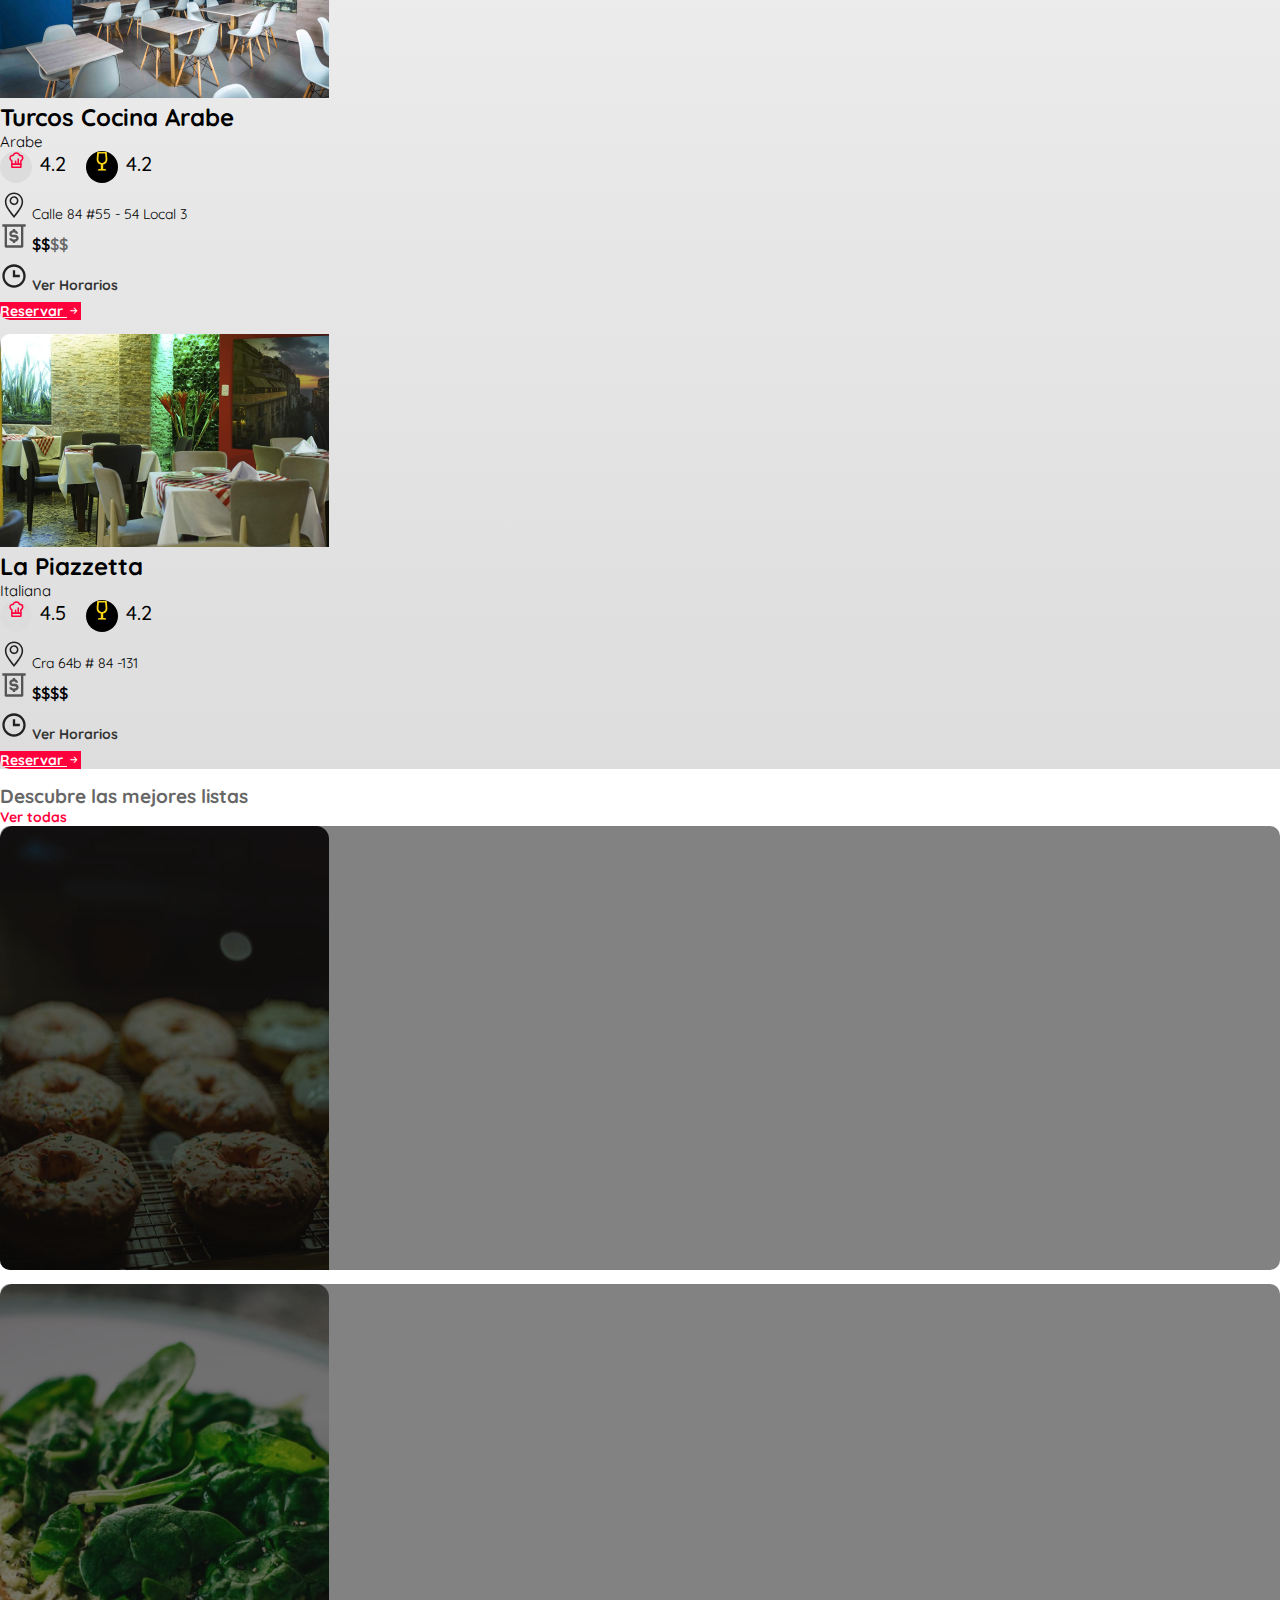
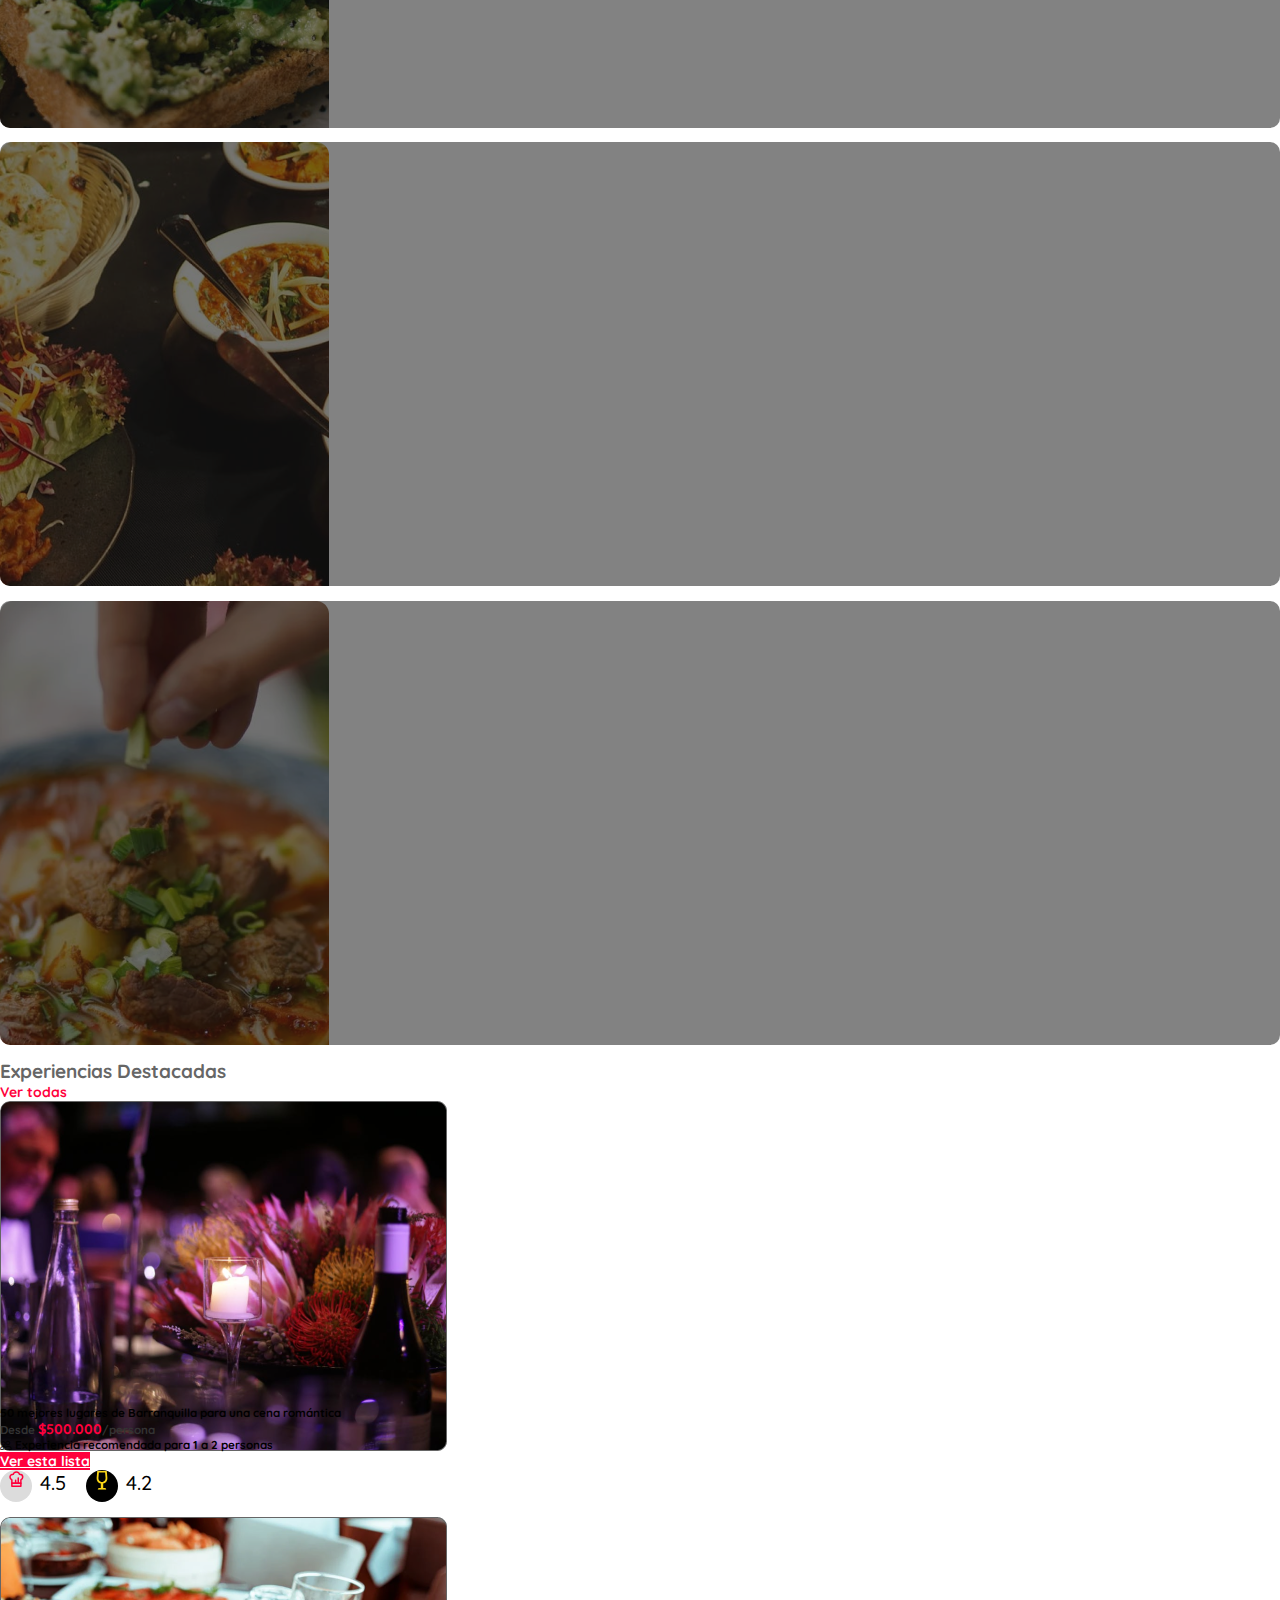
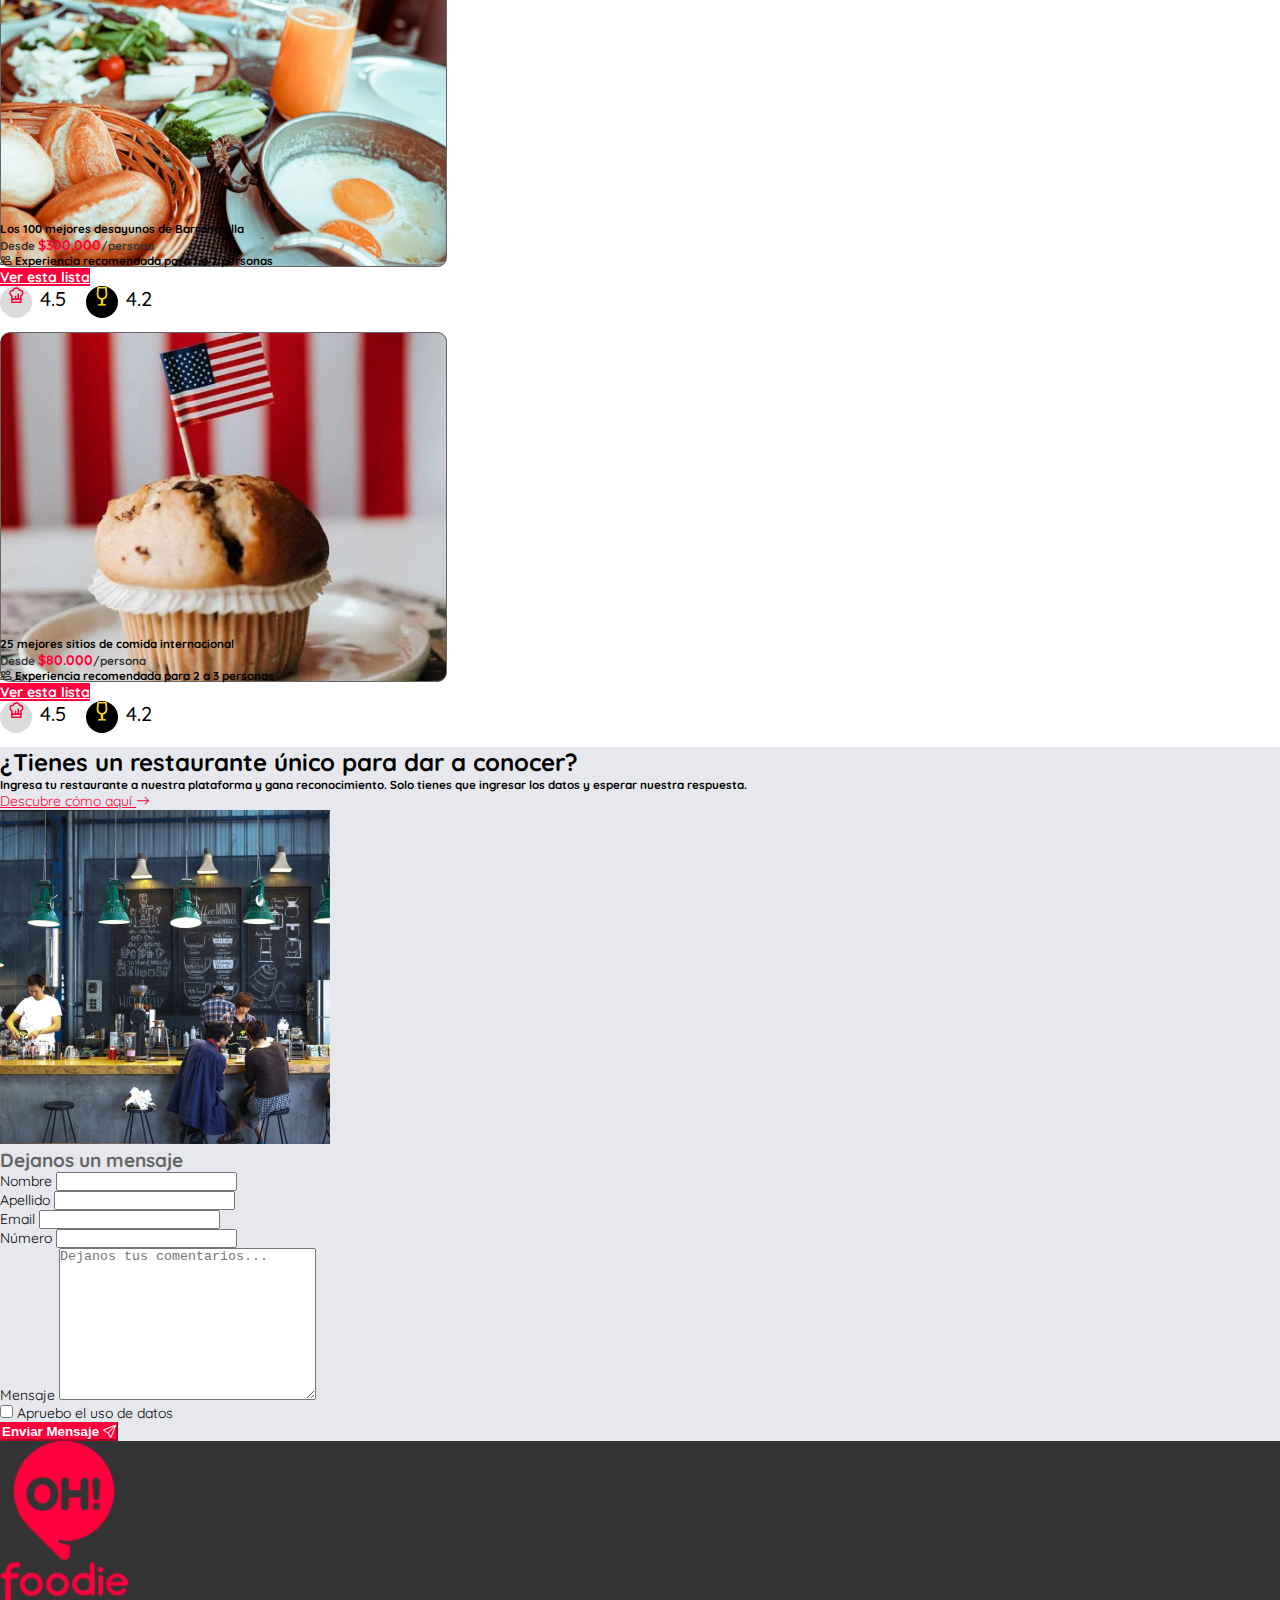
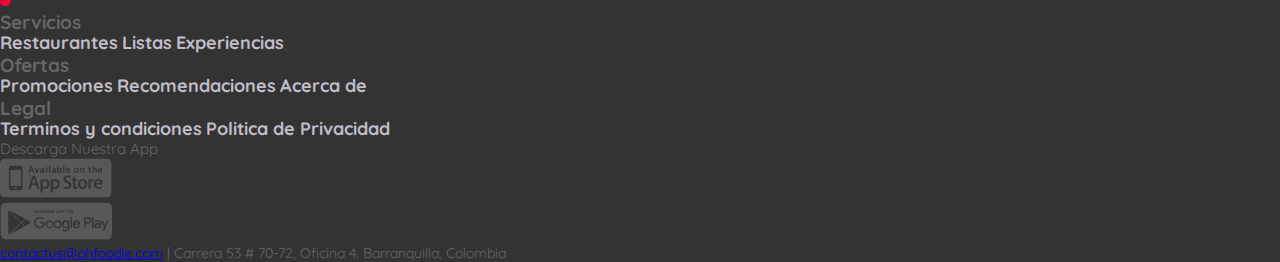
==== commit ef0b3092: "actualizado home" ====
--- a/index.html
+++ b/index.html
@@ -257,7 +257,9 @@
                     <div class="card" >
                         <img src="img/exp-cena-romantica.png" class="card-img-top" alt="...">
                         <div class="card-body">
-                            <h5 class="card-title">50 mejores lugares de Barranquilla para una cena romántica</h5>
+                            <h5 class="card-title fw-bold">50 mejores lugares de Barranquilla para una cena romántica</h5>
+                            <h5 class="fs-5 precio my-3">Desde <span>$500.000</span>/persona</h5>
+                            <h5 class="small fs-6 mb-3"><i class="bi bi-people"></i> Experiencia recomendada para 1 a 2 personas</h5>
                             <div class="d-flex hstack g-2 justify-content-between">
                                 <a href="#" class="btn btn-primary lh-lg">Ver esta lista </a>
                                 <div class="reviews d-flex my-2">
@@ -276,7 +278,9 @@
                     <div class="card" >
                         <img src="img/exp-desayunos-bquilla.png" class="card-img-top" alt="...">
                         <div class="card-body">
-                            <h5 class="card-title">Los 100 mejores desayunos de Barranquilla</h5>
+                            <h5 class="card-title fw-bold">Los 100 mejores desayunos de Barranquilla</h5>
+                            <h5 class="fs-5 precio my-3">Desde <span>$300.000</span>/persona</h5>
+                            <h5 class="small fs-6 mb-3"><i class="bi bi-people"></i> Experiencia recomendada para 1 a 2 personas</h5>
                             <div class="d-flex hstack g-2 justify-content-between">
                                 <a href="#" class="btn btn-primary lh-lg">Ver esta lista </a>
                                 <div class="reviews d-flex my-2">
@@ -295,7 +299,9 @@
                     <div class="card" >
                         <img src="img/exp-comida-internacional.png" class="card-img-top" alt="...">
                         <div class="card-body">
-                            <h5 class="card-title">25 mejores sitios de comida internacional</h5>
+                            <h5 class="card-title fw-bold">25 mejores sitios de comida internacional</h5>
+                            <h5 class="fs-5 precio my-3">Desde <span>$80.000</span>/persona</h5>
+                            <h5 class="small fs-6 mb-3"><i class="bi bi-people"></i> Experiencia recomendada para 2 a 3 personas</h5>
                             <div class="d-flex hstack g-2 justify-content-between">
                                 <a href="#" class="btn btn-primary lh-lg">Ver esta lista </a>
                                 <div class="reviews d-flex my-2">
@@ -311,7 +317,7 @@
                       </div><!--/card-->
                 </div><!--/col-->
             </div>
-        </div>
+        </div><!--/exp cards-->
     </div><!--/contenedor-->
 
 </section><!--/experiencias-->
--- a/css/estilos.css
+++ b/css/estilos.css
@@ -361,3 +361,12 @@
     font-size: 1.5rem;
     color: var(--color-primario);
 }
+.precio{
+    display: block;
+    color: var(--gris-oscuro);
+}
+.precio span{
+    color: var(--color-primario);
+    font-weight: 800;
+    font-size: 1.2em;
+}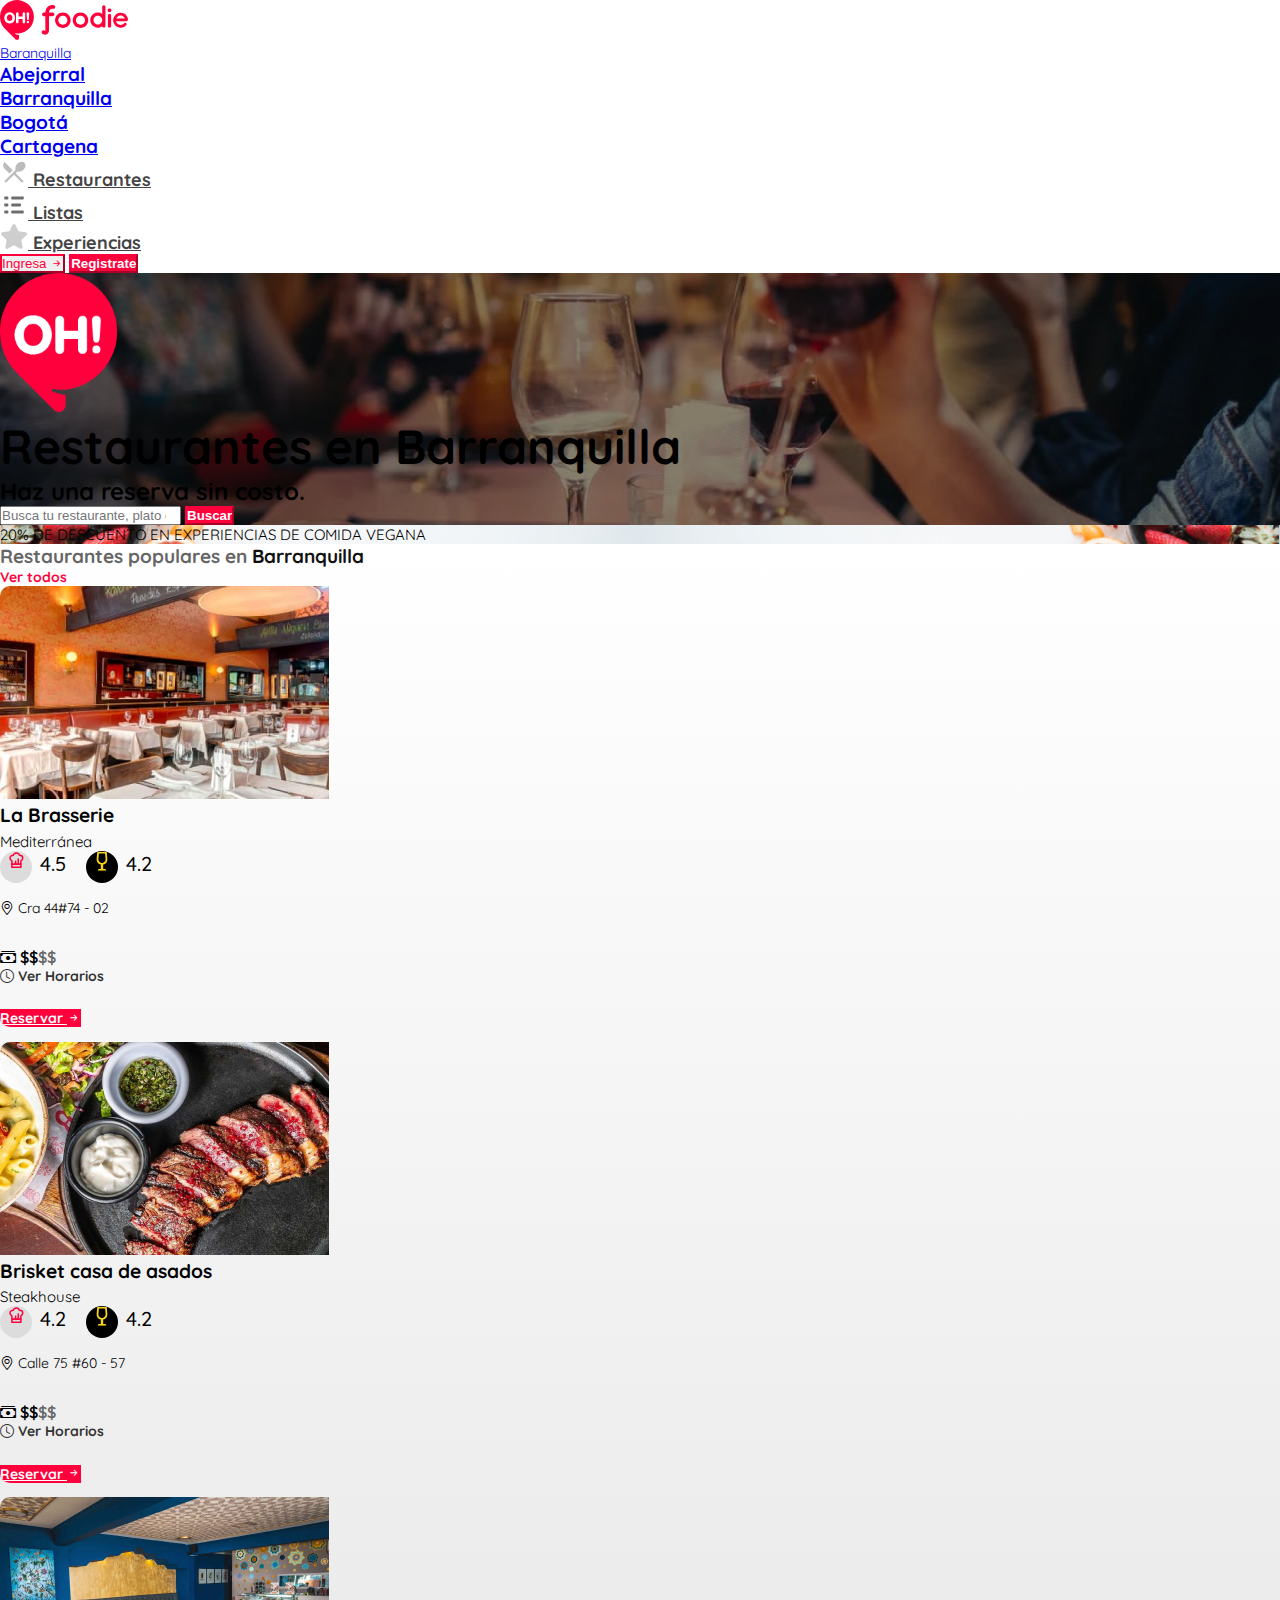
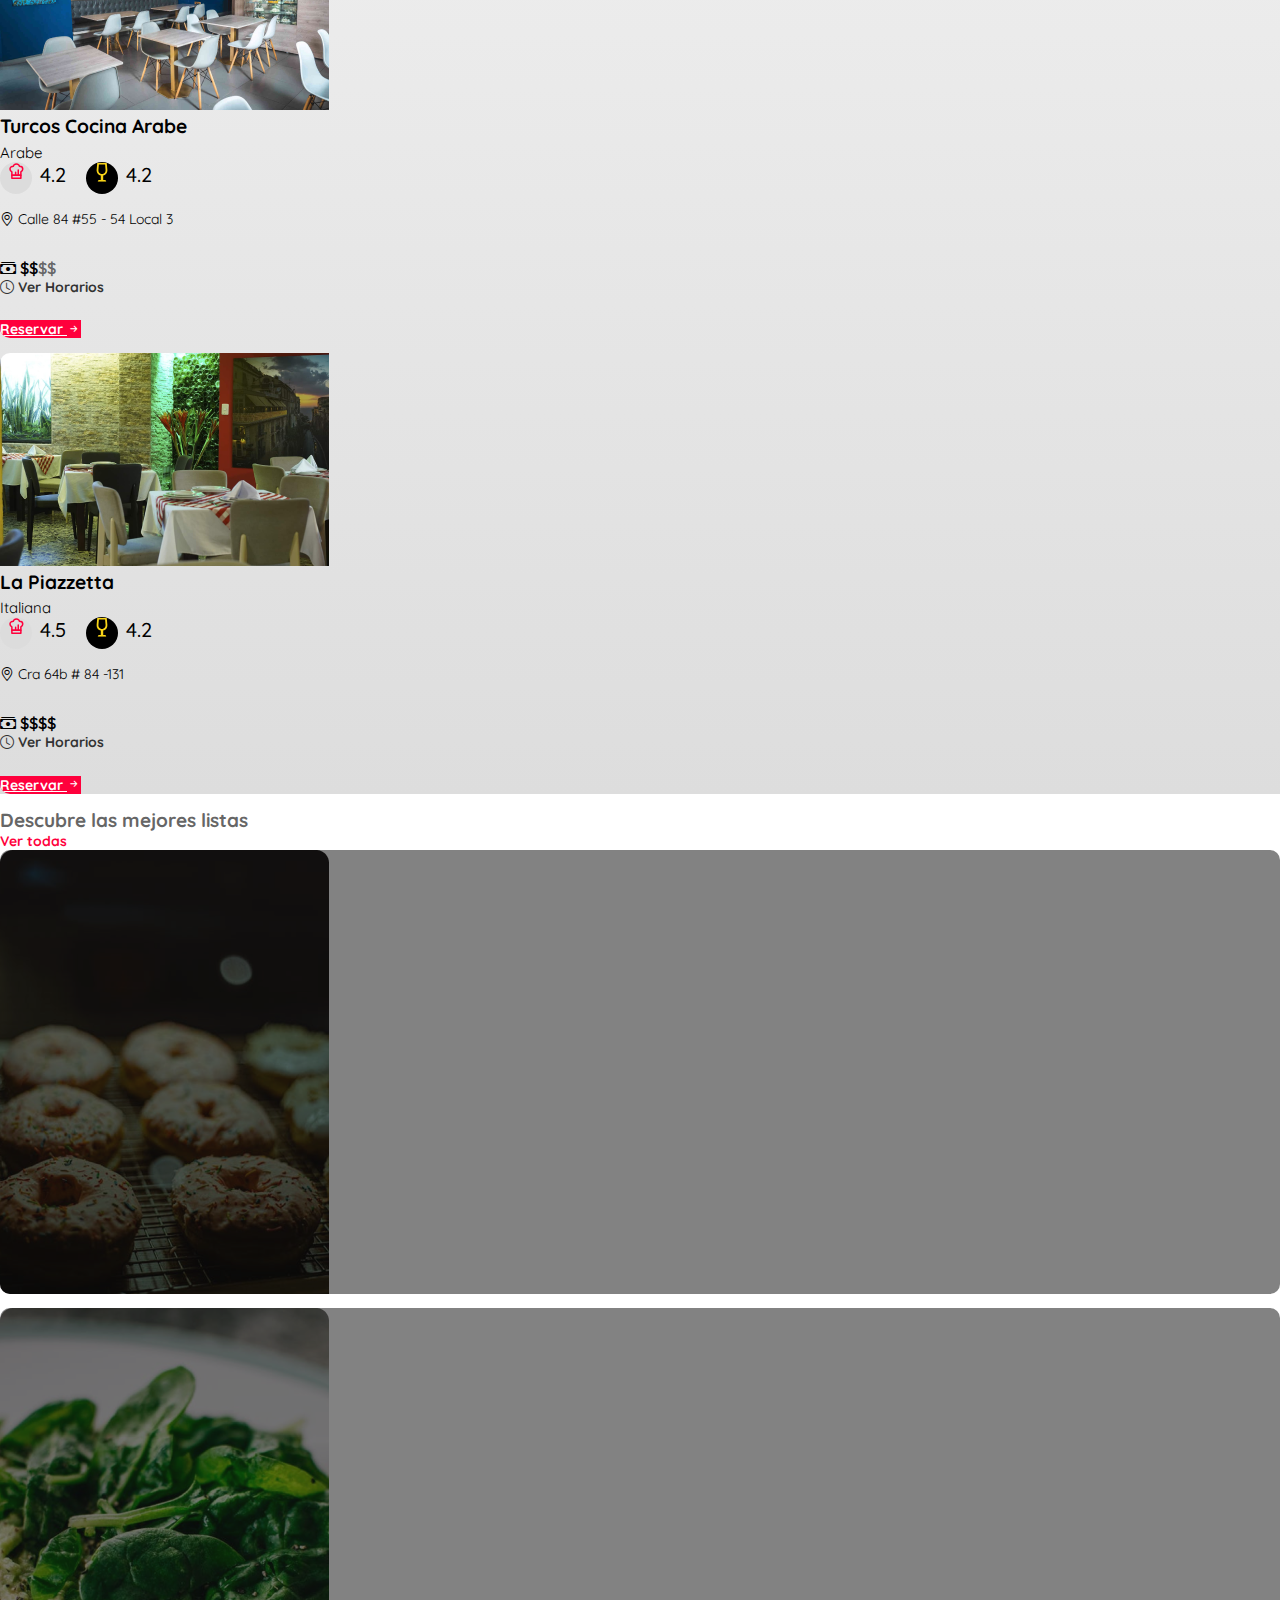
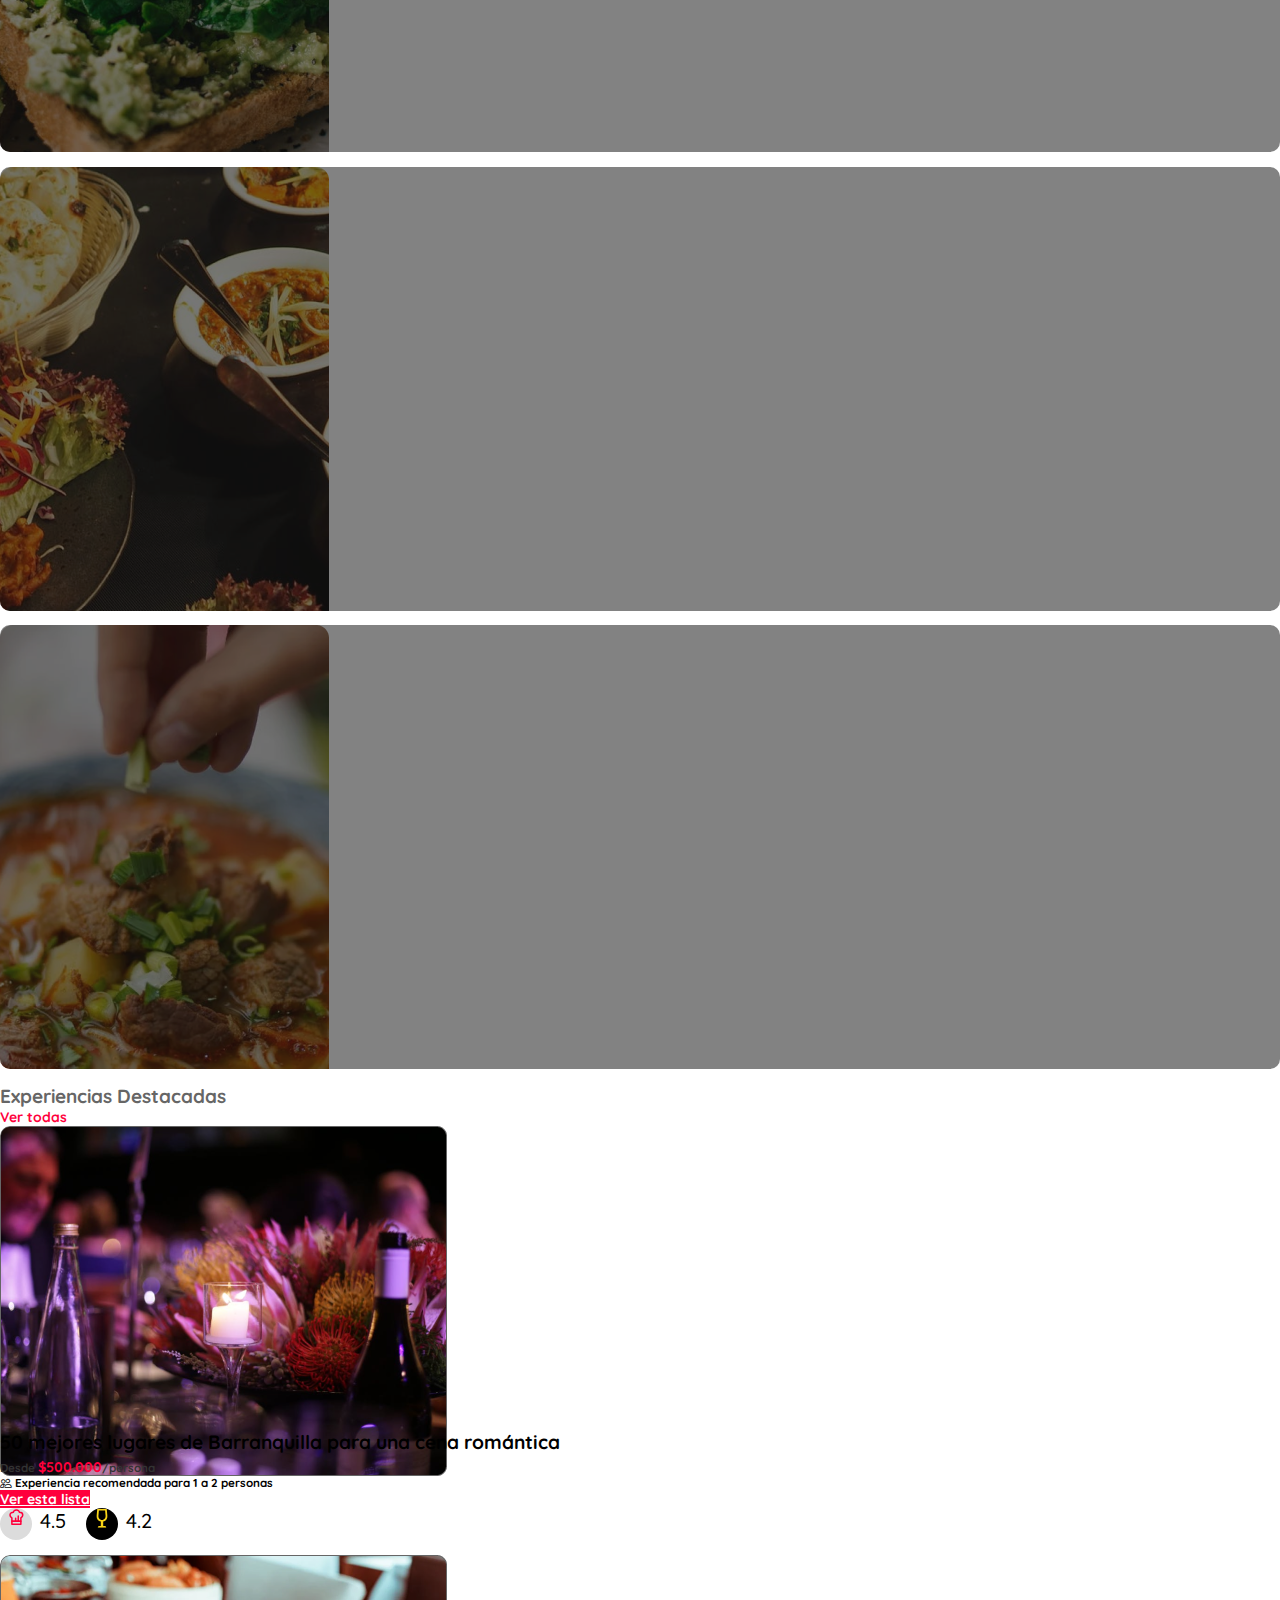
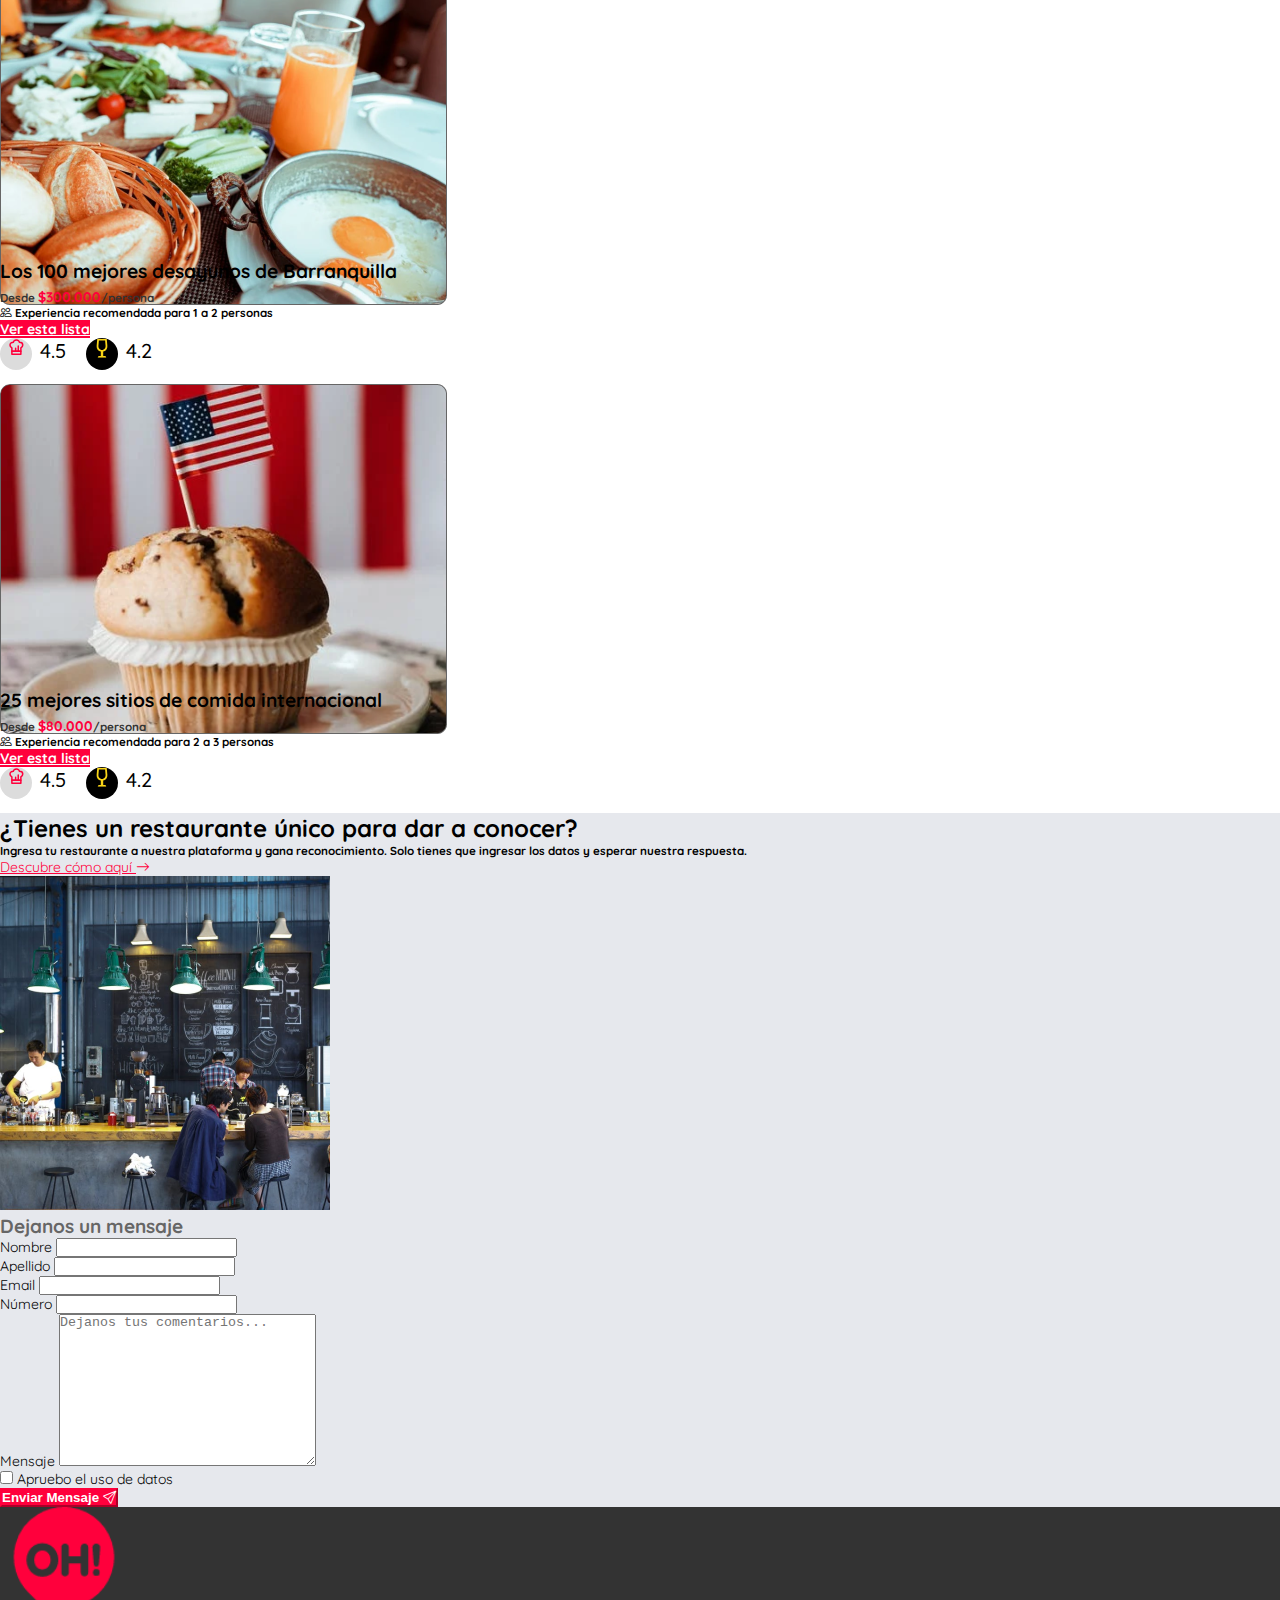
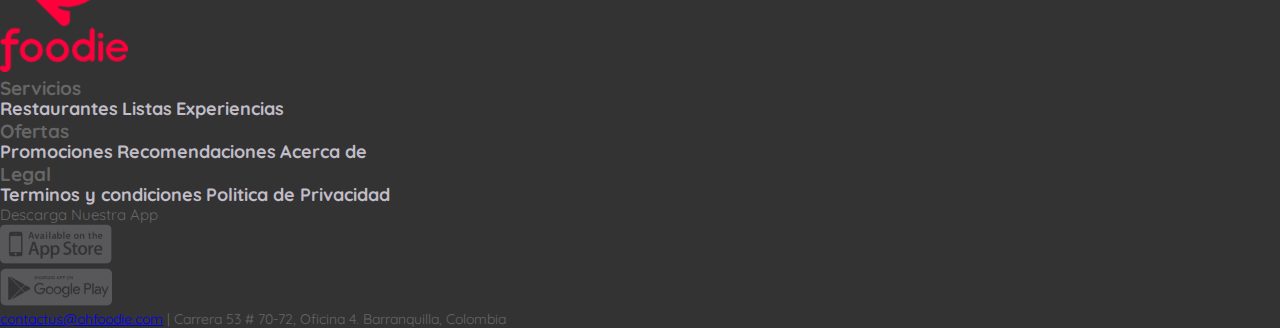
==== commit 46254c10: "actualizadas cards" ====
--- a/index.html
+++ b/index.html
@@ -93,7 +93,7 @@
                         <div class="card-body">
                             <h2 class="card-title">La Brasserie</h2>
                             <p class="card-subtitle">Mediterránea</p>
-                            <div class="reviews d-flex my-2">
+                            <div class="reviews d-flex my-3">
                                 <div class="label text-dark"  data-bs-toggle="tooltip" data-bs-placement="top" title="Foodie Ranking">
                                     <span class="badge foodie"><figure><img src="img/icons/foodie-icon.svg" alt=""></figure></span> 4.5 
                                 </div> <!--/foodie-->
@@ -103,10 +103,10 @@
                             </div><!--/Reviews-->
                             <div class="card-tooltip">
                                 <div class="info d-flex align-items-baseline justify-content-between">
-                                    <div class="ubicacion"><img src="img/icons/icon-map-marker.svg" alt="icon"> Cra 44#74 - 02</div><!--/ubicacion-->
-                                    <div class="precios"><img src="img/icons/icon-money.svg" alt="icon"> $$<span>$$</span></div>
+                                    <div class="ubicacion"><i class="bi bi-geo-alt"></i> Cra 44#74 - 02</div><!--/ubicacion-->
+                                    <div class="precios"><i class="bi bi-cash-stack"></i> $$<span>$$</span></div>
                                 </div><!--/info-->
-                                <div class="horario"><img src="img/icons/icon-time.svg" alt="icon"> Ver Horarios</div>
+                                <div class="horario"><i class="bi bi-clock"></i> Ver Horarios</div>
                             </div><!--/info-->
                                 <a href="detalle.html" class="btn btn-primary">Reservar <i class="bi bi-arrow-right-short"></i></a>
                         </div><!--/card-body-->
@@ -118,7 +118,7 @@
                         <div class="card-body">
                             <h2 class="card-title">Brisket casa de asados</h2>
                             <p class="card-subtitle">Steakhouse</p>
-                            <div class="reviews d-flex my-2">
+                            <div class="reviews d-flex my-3">
                                 <div class="label text-dark"  data-bs-toggle="tooltip" data-bs-placement="top" title="Foodie Ranking">
                                     <span class="badge foodie"><figure><img src="img/icons/foodie-icon.svg" alt=""></figure></span> 4.2 
                                 </div> <!--/foodie-->
@@ -128,10 +128,10 @@
                             </div><!--/Reviews-->
                             <div class="card-tooltip">
                                 <div class="info d-flex align-items-baseline justify-content-between">
-                                    <div class="ubicacion"><img src="img/icons/icon-map-marker.svg" alt="icon"> Calle 75 #60 - 57</div><!--/ubicacion-->
-                                    <div class="precios"><img src="img/icons/icon-money.svg" alt="icon"> $$<span>$$</span></div>
+                                    <div class="ubicacion"><i class="bi bi-geo-alt"></i> Calle 75 #60 - 57</div><!--/ubicacion-->
+                                    <div class="precios"><i class="bi bi-cash-stack"></i> $$<span>$$</span></div>
                                 </div><!--/info-->
-                                <div class="horario"><img src="img/icons/icon-time.svg" alt="icon"> Ver Horarios</div>
+                                <div class="horario"><i class="bi bi-clock"></i> Ver Horarios</div>
                             </div><!--/info-->
                                 <a href="detalle.html" class="btn btn-primary">Reservar <i class="bi bi-arrow-right-short"></i></a>
                         </div><!--/card-body-->
@@ -143,7 +143,7 @@
                         <div class="card-body">
                             <h2 class="card-title">Turcos Cocina Arabe</h2>
                             <p class="card-subtitle">Arabe</p>
-                            <div class="reviews d-flex my-2">
+                            <div class="reviews d-flex my-3">
                                 <div class="label text-dark"  data-bs-toggle="tooltip" data-bs-placement="top" title="Foodie Ranking">
                                     <span class="badge foodie"><figure><img src="img/icons/foodie-icon.svg" alt=""></figure></span> 4.2 
                                 </div> <!--/foodie-->
@@ -153,10 +153,10 @@
                             </div><!--/Reviews-->
                             <div class="card-tooltip">
                                 <div class="info d-flex align-items-baseline justify-content-between">
-                                    <div class="ubicacion"><img src="img/icons/icon-map-marker.svg" alt="icon"> Calle 84 #55 - 54 Local 3</div><!--/ubicacion-->
-                                    <div class="precios"><img src="img/icons/icon-money.svg" alt="icon"> $$<span>$$</span></div>
+                                    <div class="ubicacion"><i class="bi bi-geo-alt"></i> Calle 84 #55 - 54 Local 3</div><!--/ubicacion-->
+                                    <div class="precios"><i class="bi bi-cash-stack"></i> $$<span>$$</span></div>
                                 </div><!--/info-->
-                                <div class="horario"><img src="img/icons/icon-time.svg" alt="icon"> Ver Horarios</div>
+                                <div class="horario"><i class="bi bi-clock"></i> Ver Horarios</div>
                             </div><!--/info-->
                                 <a href="detalle.html" class="btn btn-primary">Reservar <i class="bi bi-arrow-right-short"></i></a>
                         </div><!--/card-body-->
@@ -168,7 +168,7 @@
                         <div class="card-body">
                             <h2 class="card-title">La Piazzetta</h2>
                             <p class="card-subtitle">Italiana</p>
-                            <div class="reviews d-flex my-2">
+                            <div class="reviews d-flex my-3">
                                 <div class="label text-dark"  data-bs-toggle="tooltip" data-bs-placement="top" title="Foodie Ranking">
                                     <span class="badge foodie"><figure><img src="img/icons/foodie-icon.svg" alt=""></figure></span> 4.5 
                                 </div> <!--/foodie-->
@@ -178,10 +178,10 @@
                             </div><!--/Reviews-->
                             <div class="card-tooltip">
                                 <div class="info d-flex align-items-baseline justify-content-between">
-                                    <div class="ubicacion"><img src="img/icons/icon-map-marker.svg" alt="icon"> Cra 64b # 84 -131</div><!--/ubicacion-->
-                                    <div class="precios"><img src="img/icons/icon-money.svg" alt="icon"> $$$$<span></span></div>
+                                    <div class="ubicacion"><i class="bi bi-geo-alt"></i> Cra 64b # 84 -131</div><!--/ubicacion-->
+                                    <div class="precios"><i class="bi bi-cash-stack"></i> $$$$<span></span></div>
                                 </div><!--/info-->
-                                <div class="horario"><img src="img/icons/icon-time.svg" alt="icon"> Ver Horarios</div>
+                                <div class="horario"><i class="bi bi-clock"></i> Ver Horarios</div>
                             </div><!--/info-->
                                 <a href="detalle.html" class="btn btn-primary">Reservar <i class="bi bi-arrow-right-short"></i></a>
                         </div><!--/card-body-->
--- a/css/estilos.css
+++ b/css/estilos.css
@@ -154,14 +154,22 @@
 .card-header{
     background-color: transparent;
 }
+.card-title {
+    margin-bottom: 0.3rem;
+    font-size: 1.2rem;
+}
 .card-tooltip{
     margin: 8px auto;
+}
+.card-tooltip .info{
+    direction: ltr;
+    margin-top: 1rem;
 }
 .card-tooltip .ubicacion{
     font-size: 14px;
     vertical-align: middle;
     text-align: initial;
-    line-height: 1rem;
+    min-height: 3rem;
 }
 .card-tooltip .precios{
     font-size: 1rem;
@@ -170,7 +178,7 @@
 }
 .card-tooltip .precios span{color: #666;}
 .card-tooltip .horario {
-    margin: 8px auto;
+    margin-bottom:1.52rem;
     font-weight: bold;
     color: var(--gris-oscuro);
 }
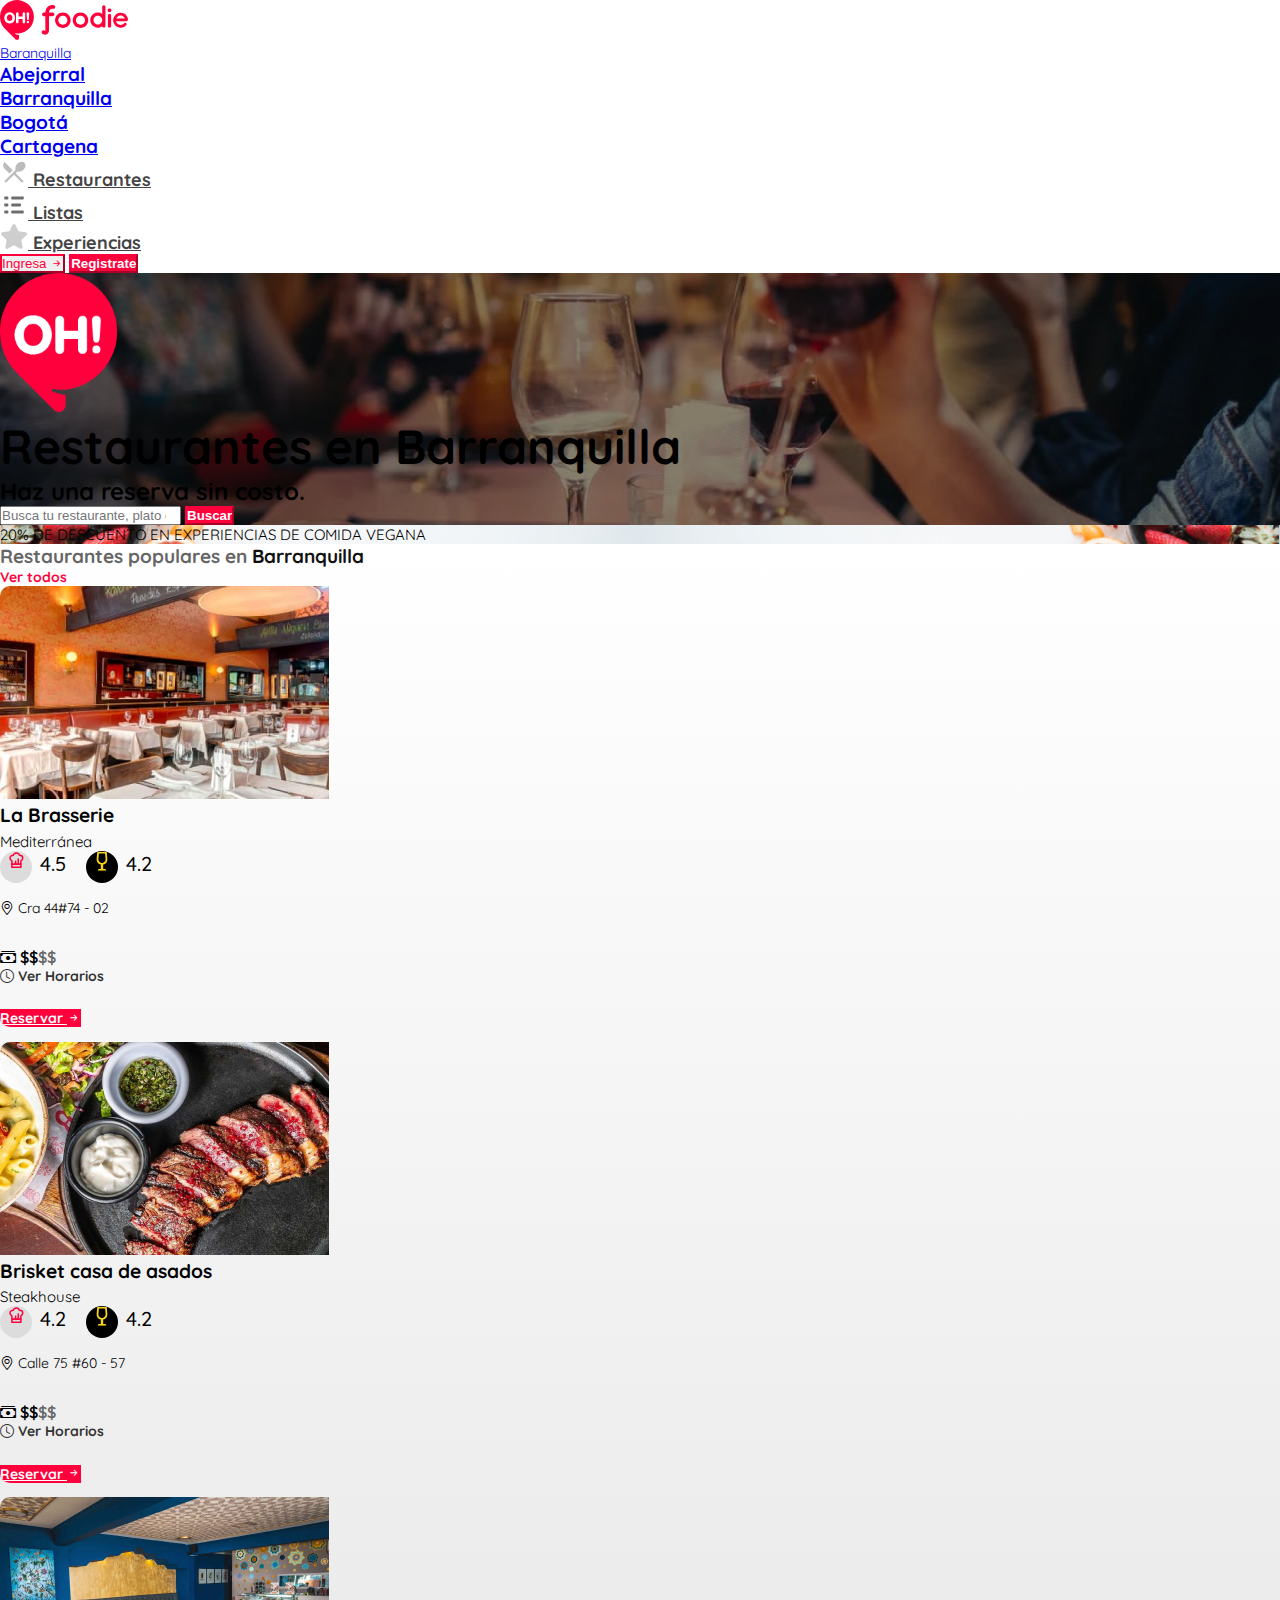
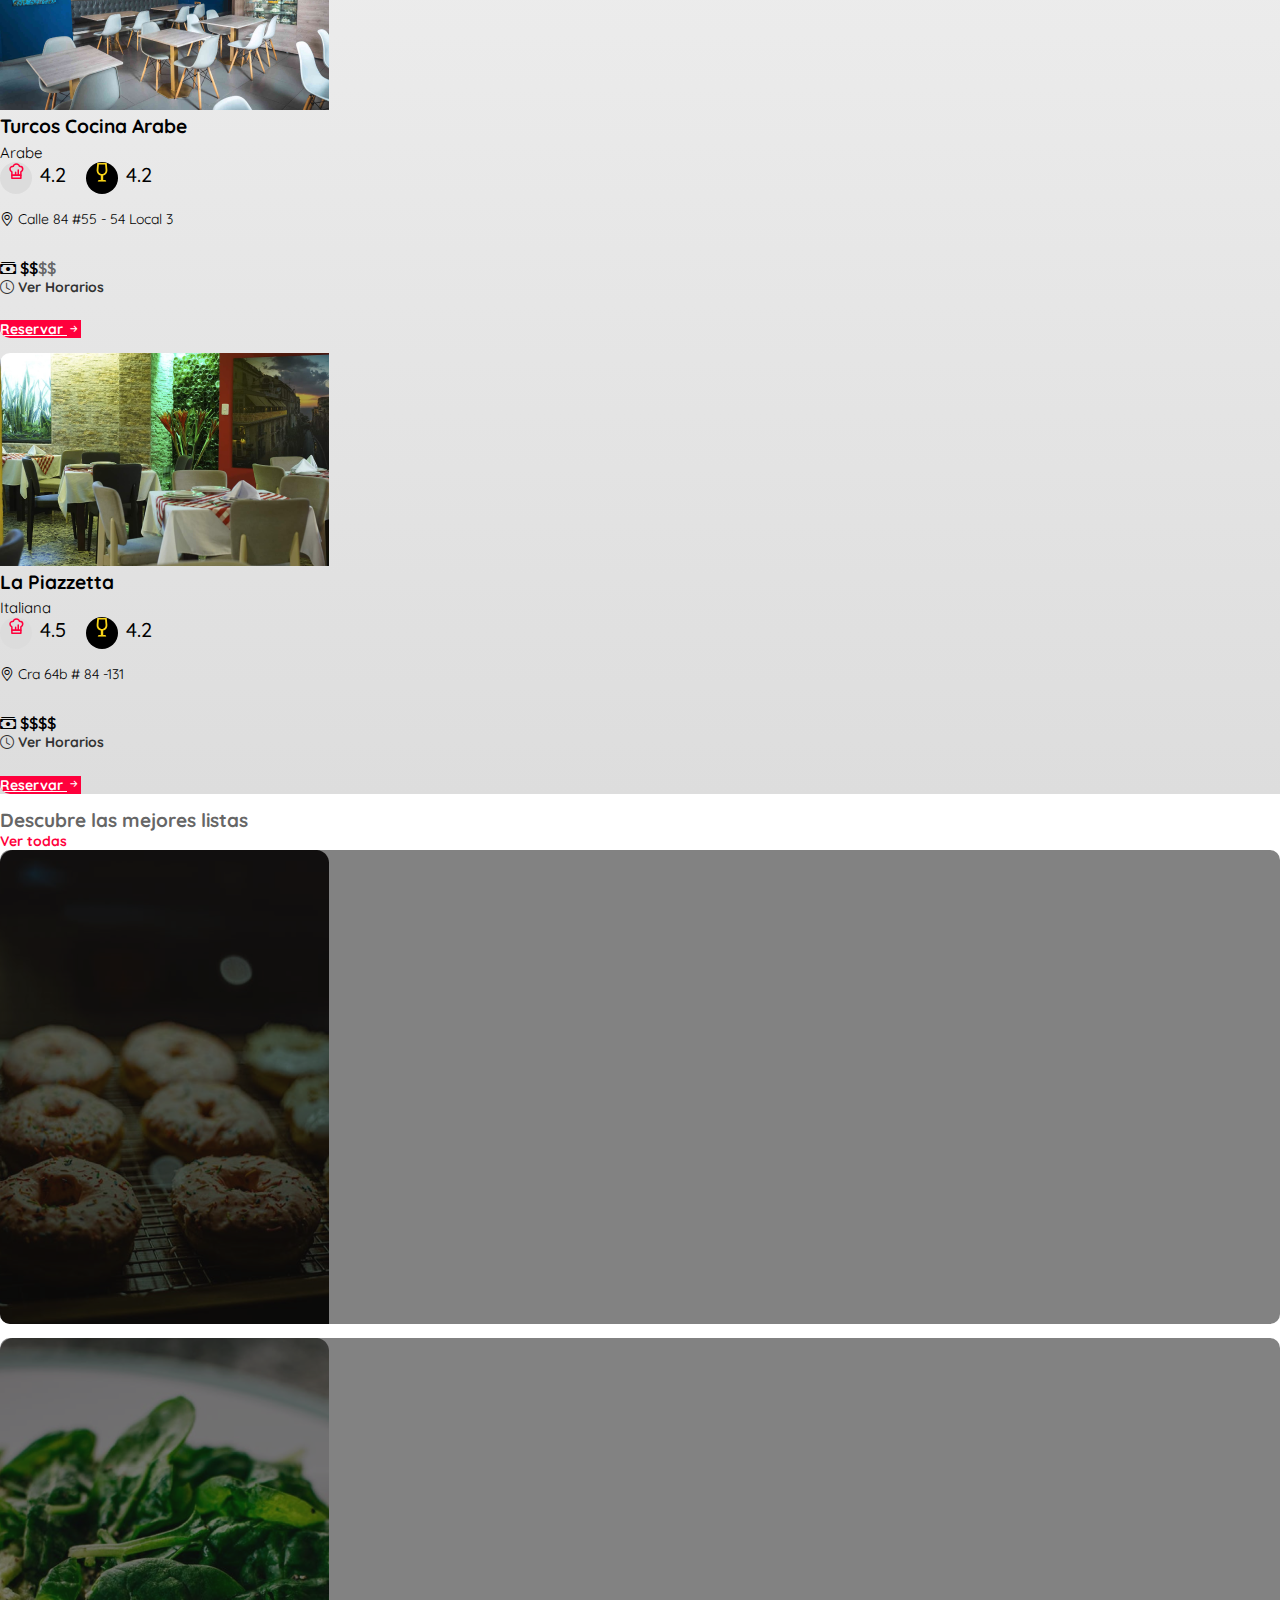
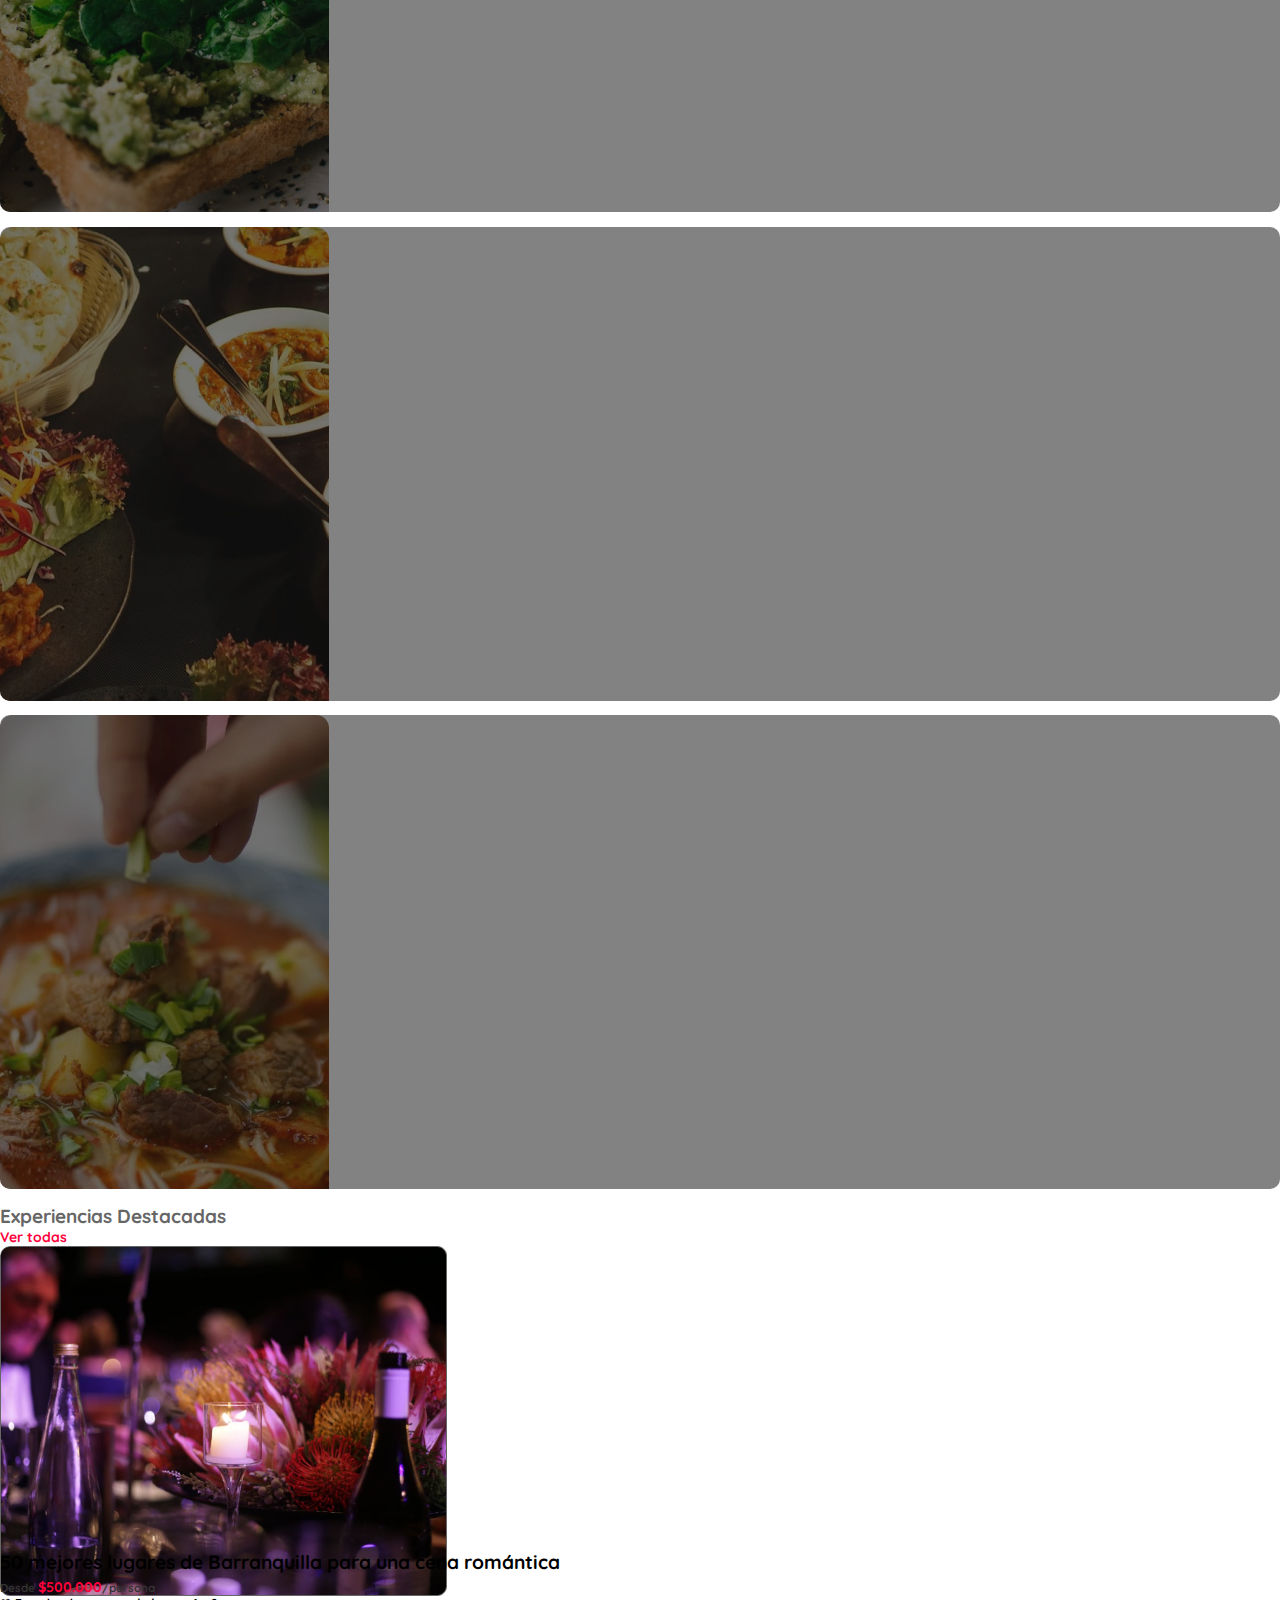
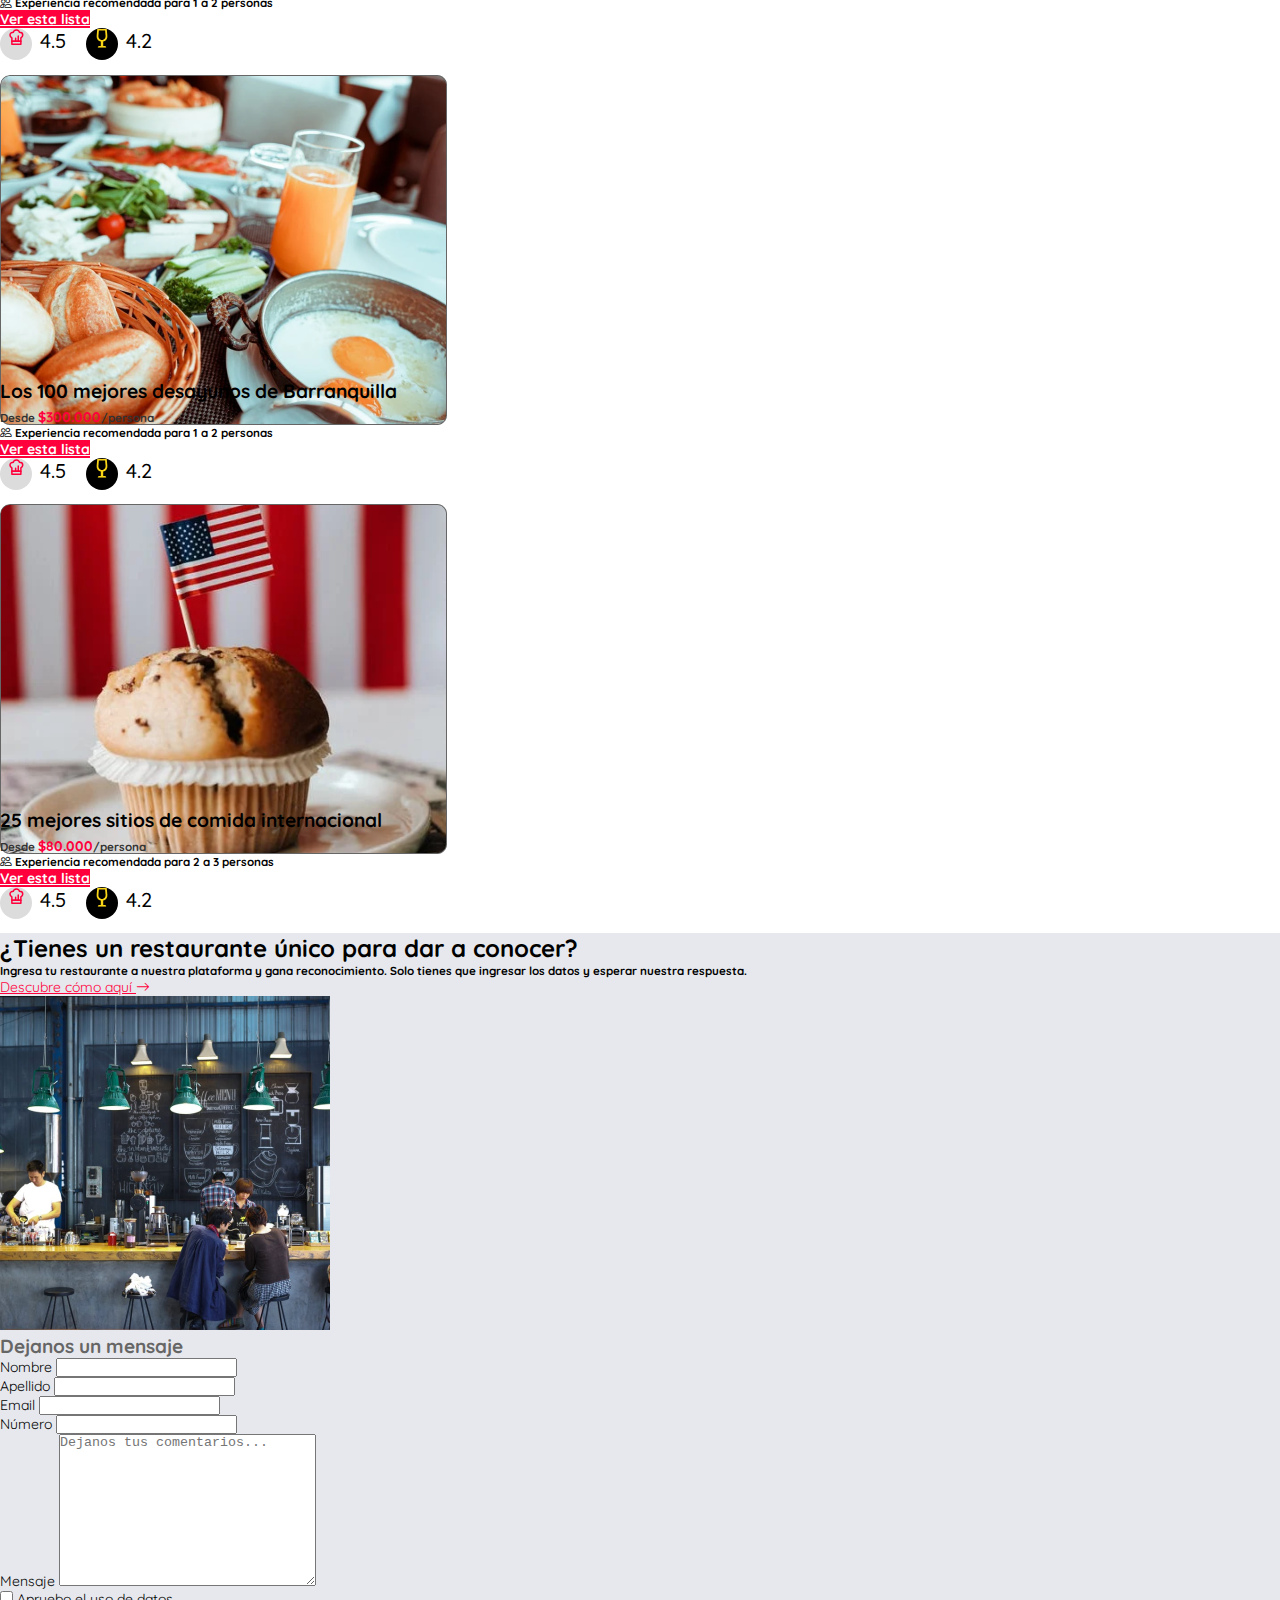
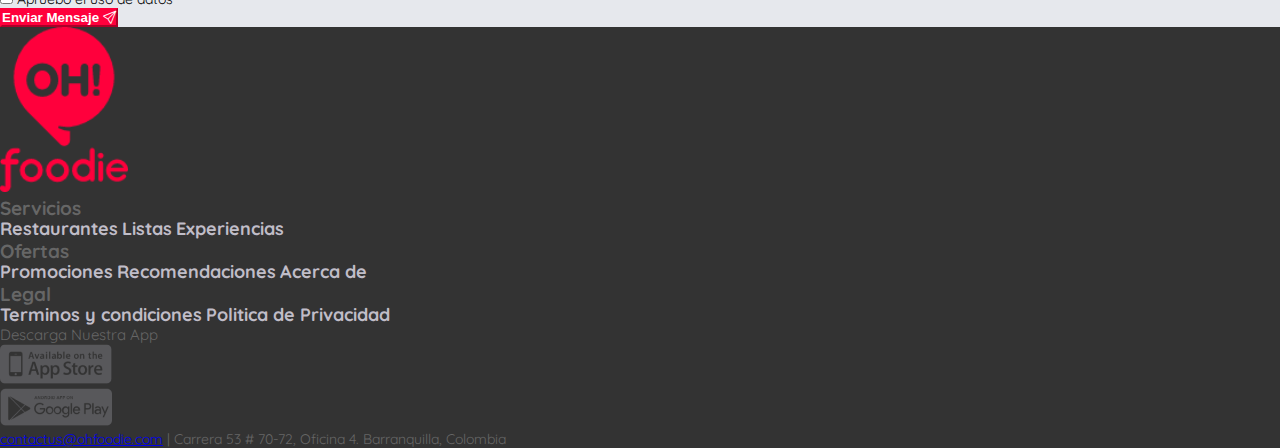
==== commit f9dac1b6: "Actualizado Detalle Experiencias" ====
--- a/index.html
+++ b/index.html
@@ -261,7 +261,7 @@
                             <h5 class="fs-5 precio my-3">Desde <span>$500.000</span>/persona</h5>
                             <h5 class="small fs-6 mb-3"><i class="bi bi-people"></i> Experiencia recomendada para 1 a 2 personas</h5>
                             <div class="d-flex hstack g-2 justify-content-between">
-                                <a href="#" class="btn btn-primary lh-lg">Ver esta lista </a>
+                                <a href="exp-detalle.html" class="btn btn-primary lh-lg">Ver esta lista </a>
                                 <div class="reviews d-flex my-2">
                                     <div class="label text-dark"  data-bs-toggle="tooltip" data-bs-placement="top" title="Foodie Ranking">
                                         <span class="badge foodie"><figure><img src="img/icons/foodie-icon.svg" alt=""></figure></span> 4.5 
--- a/css/estilos.css
+++ b/css/estilos.css
@@ -214,7 +214,7 @@
 }
 .lists-cards .card{
     filter: brightness(0.9);
-    max-height: 444px;
+    max-height: 474px;
 }
 .lists-cards a:hover .card{
     filter: brightness(1);
@@ -311,6 +311,9 @@
 .bg-listado{
     background: url(../img/bg-listado.png) #00000040 no-repeat;
 }
+.bg-exp-detalle{
+    background: url(../img/bg-exp-detalle.png) #00000040 no-repeat;
+}
 .jumbotron.slider{
     padding: 0;
     margin: 0;
@@ -328,7 +331,9 @@
 .color-secundario{
     color: var(--color-secundario);
 }
-
+.bg-principal{
+    background-color: var(--color-primario);
+}
 .bg-gray-linear{
     background:linear-gradient(180deg, #FFFFFF 0%, #ddd 100%);
 }
@@ -377,4 +382,42 @@
     color: var(--color-primario);
     font-weight: 800;
     font-size: 1.2em;
+}
+
+/* Score Card */
+.score{
+    display: block;
+}
+
+.main-score{
+    width: 22%;
+    padding: 20px 0;
+}
+.scores-data{
+    width: 78%;
+}
+.item-score{
+    padding: 20px 0;
+    text-align: center;
+}
+.item-score-value{
+    border-radius: 50%;
+    background-color:#3c3c3c24;
+    height: 6rem;
+    width: 6rem;
+    align-items: center;
+    justify-content: center;
+    display: flex;
+    font-size: 5rem;
+    margin: 15px auto;
+}
+.item-score-value>p{
+    font-size: 3rem;
+    margin: 0;
+    font-weight: 600;
+    color: #666;
+}
+.item-score-titulo{
+    font-size: 1.1rem;
+    text-align: center;
 }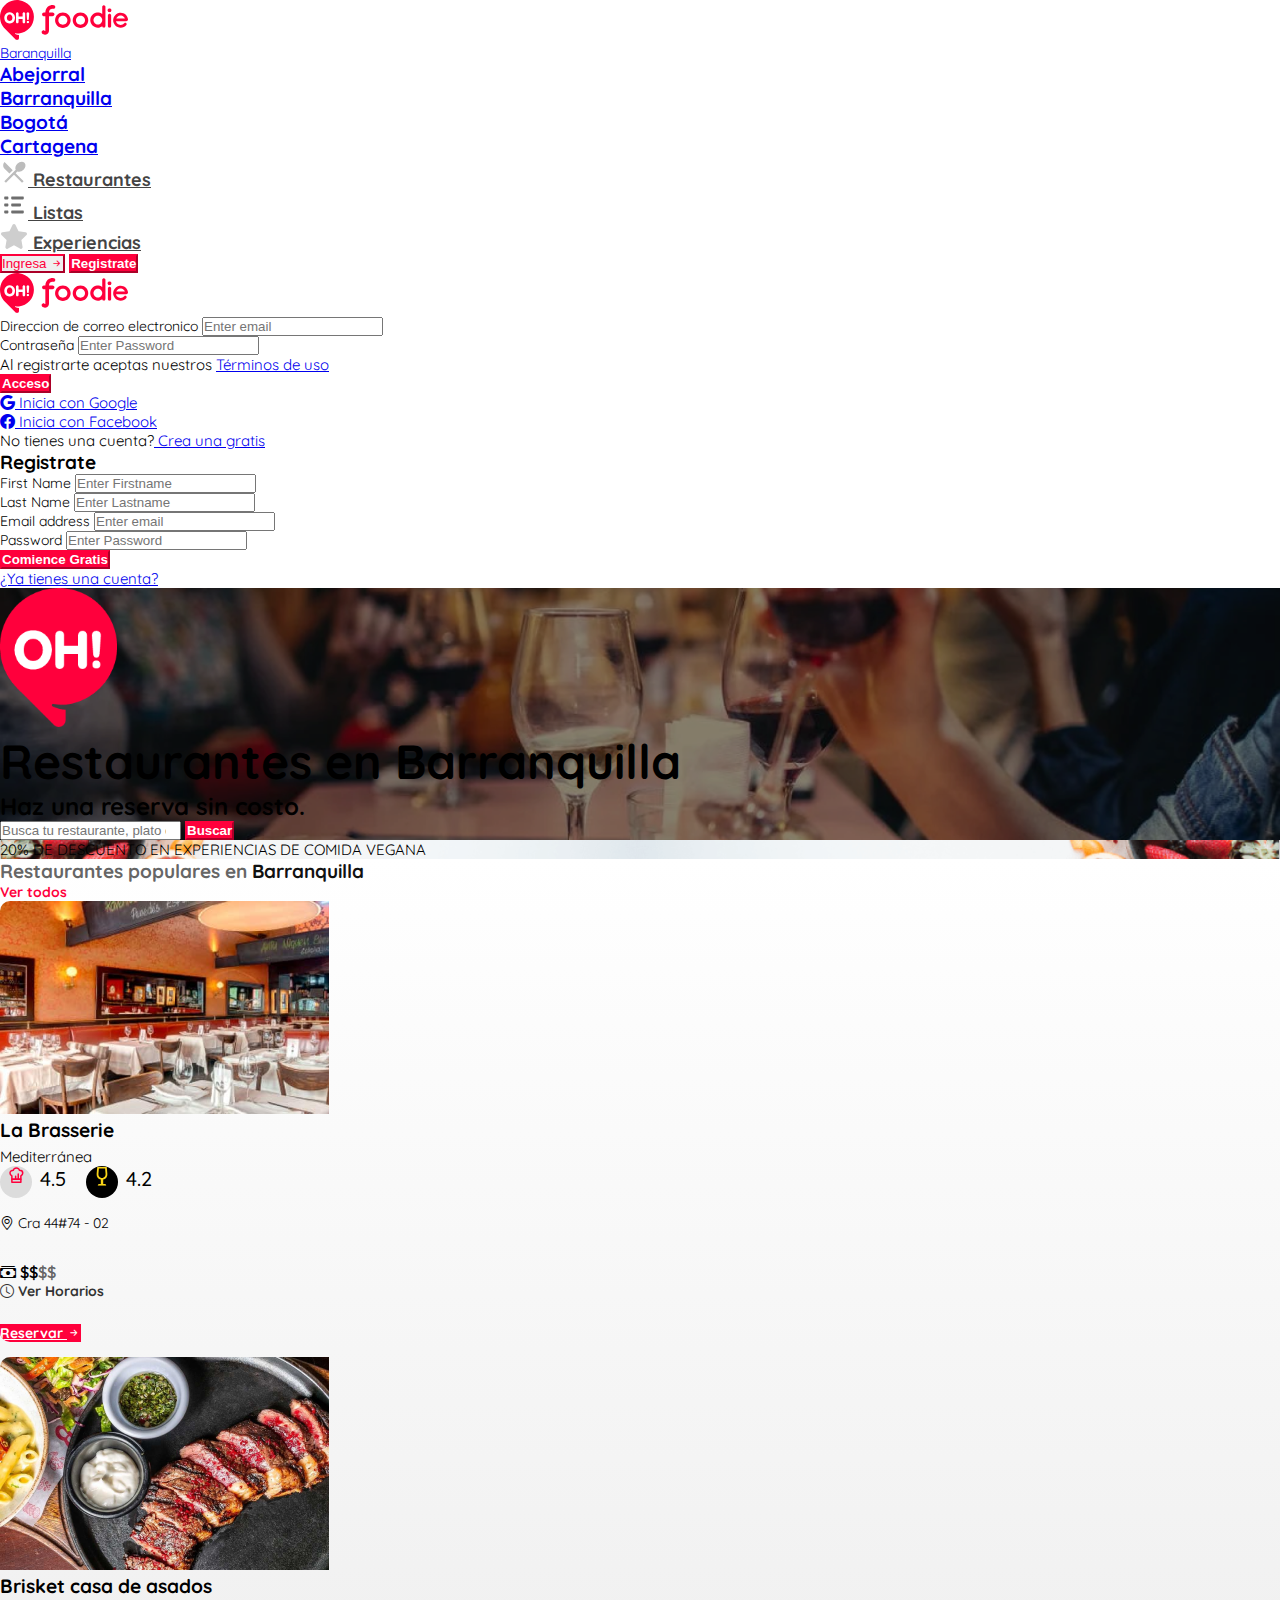
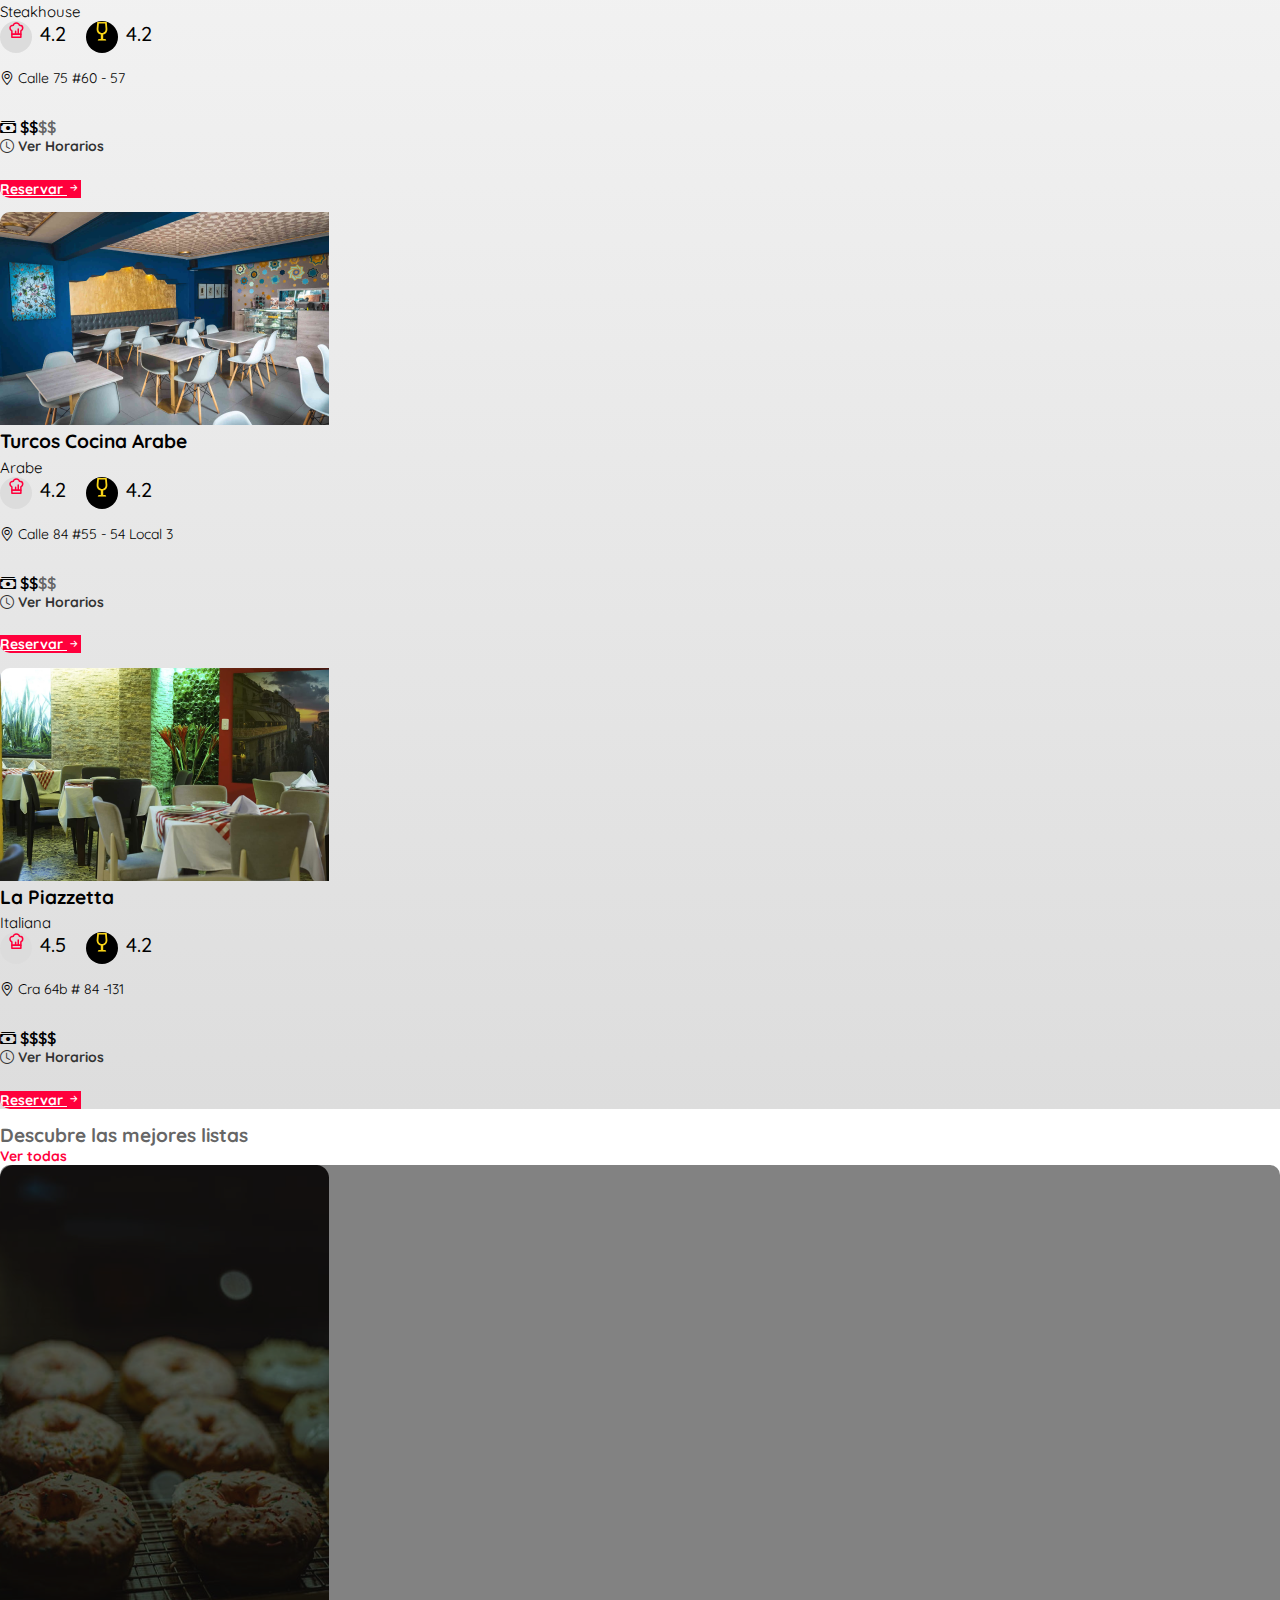
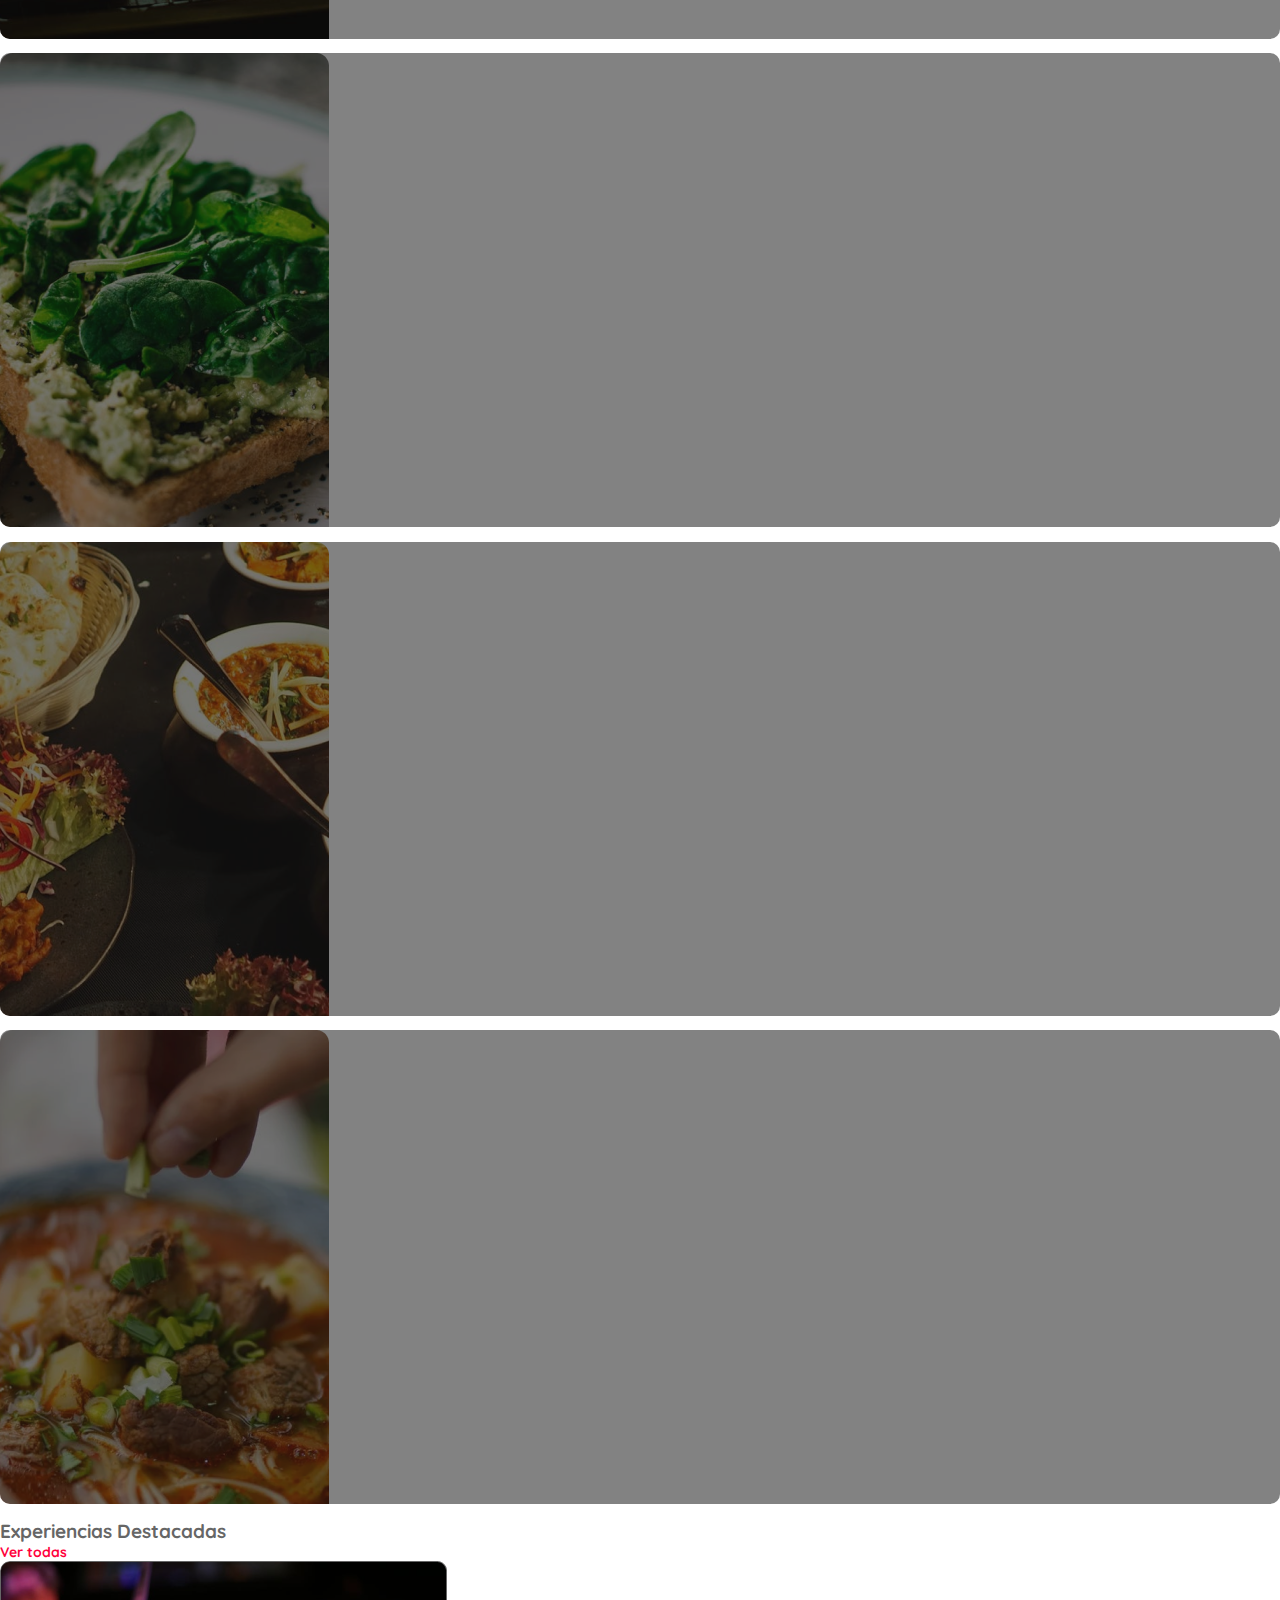
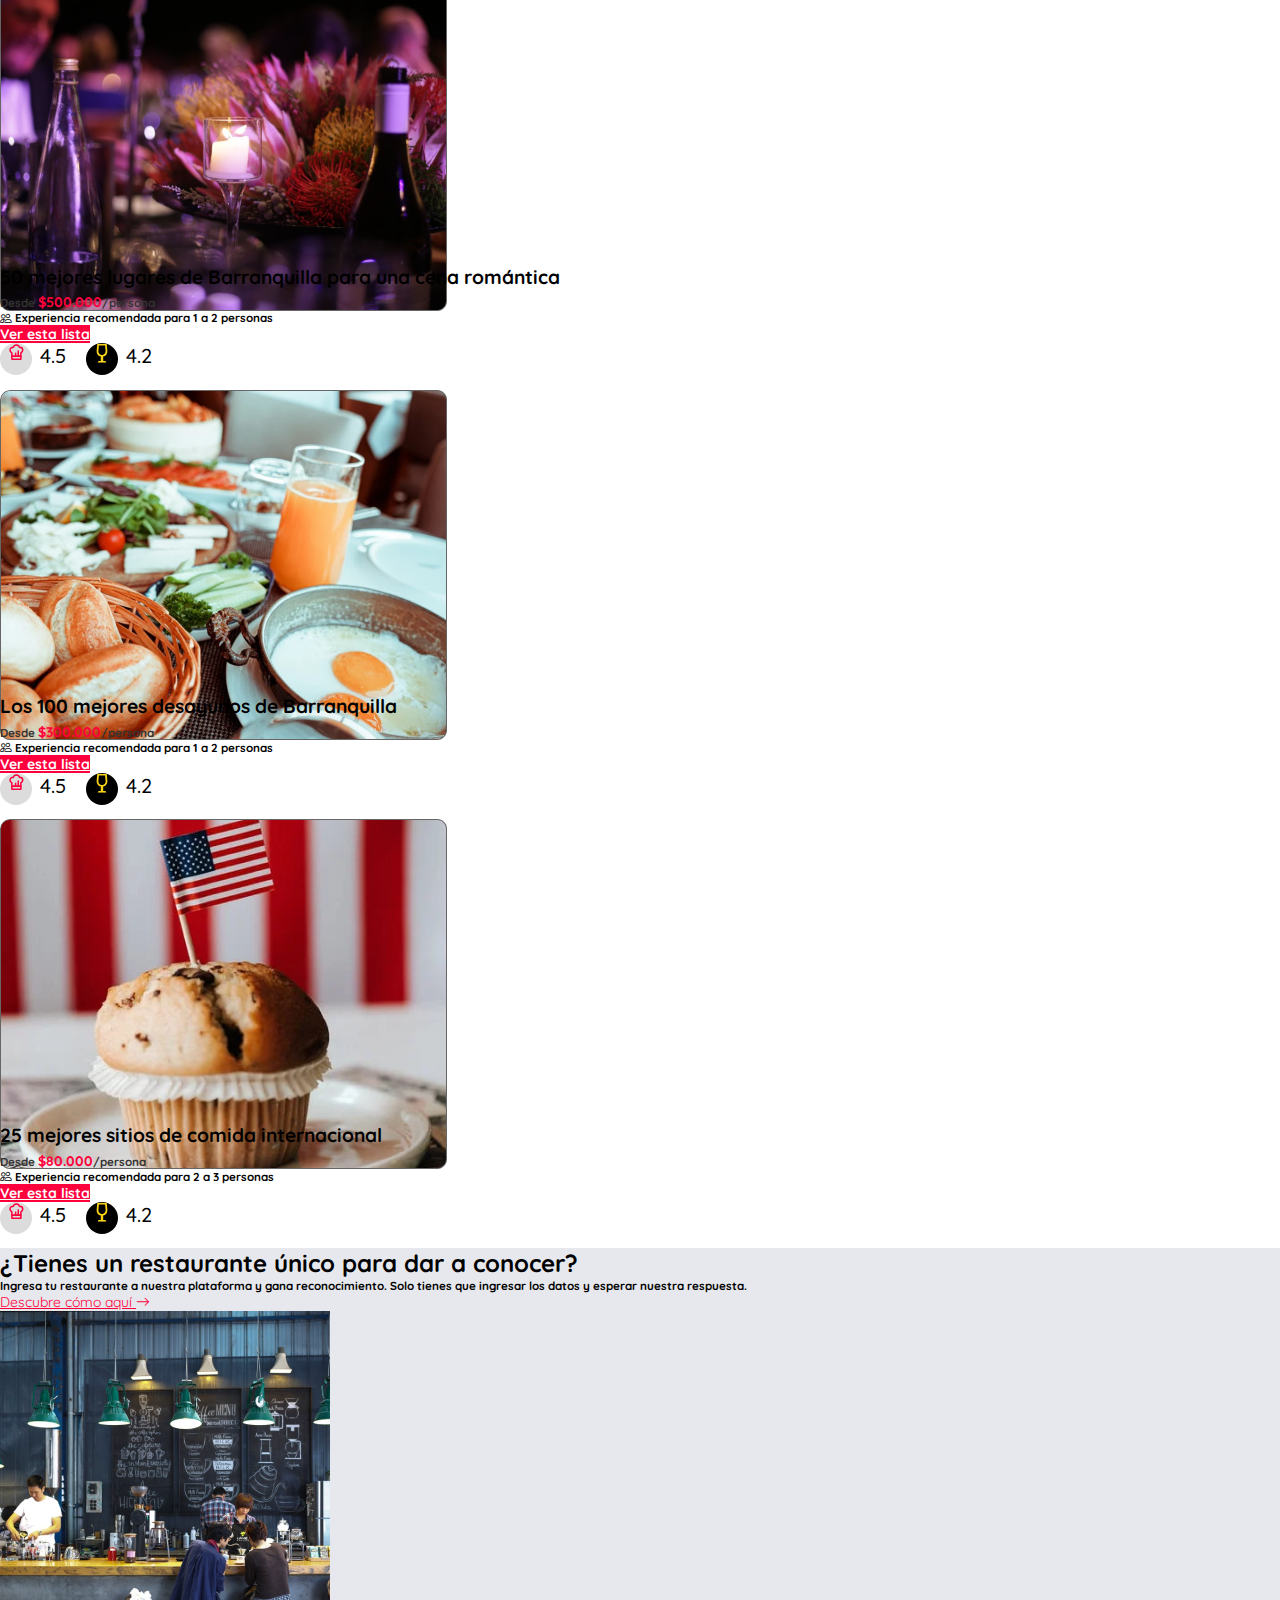
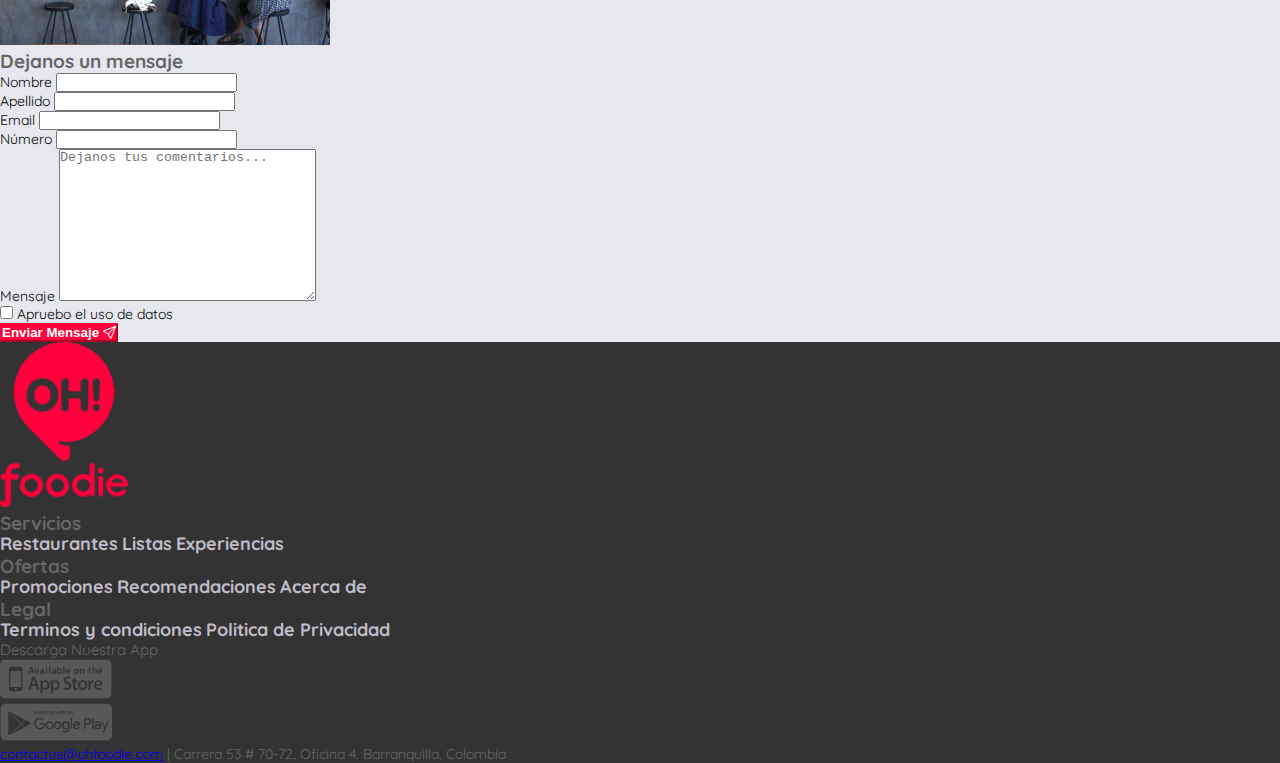
==== commit ff6ecb90: "popup de login" ====
--- a/index.html
+++ b/index.html
@@ -45,10 +45,105 @@
         </ul>
     
         <div class="col-md-3 text-end">
-            <button type="button" class="btn btn-outline-primary me-2">Ingresa <i class="bi bi-arrow-right-short"></i></button>
+            <!-- trigger Log In modal -->
+            <button type="button" class="btn btn-outline-primary me-2"  data-bs-toggle="modal" data-bs-target="#logInModal">Ingresa <i class="bi bi-arrow-right-short"></i></button>
             <button type="button" class="btn btn-primary">Registrate</button>
         </div>
     </div>
+    <!-- LogIn Modal -->
+        <!-- Modal -->
+        <div class="modal fade" id="logInModal" tabindex="-1" aria-labelledby="logInModalLabel" aria-hidden="true">
+            <div class="modal-dialog">
+            <div class="modal-content"> 
+                <div class="modal-body">
+                    
+                    <div id="first">
+                        <div class="myform form ">
+                             <div class="logo mb-3">
+                                 <div class="col-md-12 text-center">
+                                    <img src="img/LogoOhFoodieHorizontal.svg" alt="">
+                                 </div>
+                            </div>
+                           <form action="" method="post" name="login" novalidate="novalidate">
+                                   <div class="form-group mb-3">
+                                      <label for="exampleInputEmail1">Direccion de correo electronico</label>
+                                      <input type="email" name="email" class="form-control" id="email" aria-describedby="emailHelp" placeholder="Enter email">
+                                   </div>
+                                   <div class="form-group mb-3">
+                                      <label for="exampleInputEmail1">Contraseña</label>
+                                      <input type="password" name="password" id="password" class="form-control" aria-describedby="emailHelp" placeholder="Enter Password">
+                                   </div>
+                                   <div class="form-group mb-3">
+                                      <p class="text-center">Al registrarte aceptas nuestros <a href="#">Términos de uso</a></p>
+                                   </div>
+                                   <div class="col-12 text-center ">
+                                      <button type="submit" class=" btn w-100 btn-block btn-primary ">Acceso</button>
+                                   </div>
+                                   <div class="row">
+
+                                       <div class="col-6 my-3">
+                                          <p class="text-center">
+                                             <a href="javascript:void();" class="btn w-100 btn-block btn-outline-secondary btn btn-block rounded"><i class="bi bi-google"></i> Inicia con Google</a>
+                                          </p>
+                                        </div>
+                                        <div class="col-6 my-3">
+                                            <p class="text-center">
+                                            <a href="javascript:void();" class="btn w-100 btn-block btn-dark btn btn-block rounded text-white"><i class="bi bi-facebook"></i> Inicia con Facebook</a>
+                                            </p>
+                                        </div>
+                                   </div>
+                                   <div class="form-group">
+                                      <p class="text-center">No tienes una cuenta?<a href="#" id="signup" data-bs-target="#registerModal" data-bs-toggle="modal" data-bs-dismiss="modal"> Crea una gratis</a></p>
+                                   </div>
+                                </form>
+                        </div>
+                    </div>
+                </div><!--/modal-body-->
+            </div>
+            </div>
+        </div>
+        <div class="modal fade" id="registerModal" aria-hidden="true" aria-labelledby="exampleModalToggleLabel2" tabindex="-1">
+            <div class="modal-dialog modal-dialog-centered">
+              <div class="modal-content">
+                <div class="modal-body">
+                    <div class="myform form ">
+                        <div class="logo mb-3">
+                           <div class="col-md-12 text-center">
+                              <h3>Registrate</h3>
+                           </div>
+                        </div>
+                        <form action="#" name="registration" novalidate="novalidate">
+                           <div class="form-group">
+                              <label for="exampleInputEmail1">First Name</label>
+                              <input type="text" name="firstname" class="form-control" id="firstname" aria-describedby="emailHelp" placeholder="Enter Firstname">
+                           </div>
+                           <div class="form-group">
+                              <label for="exampleInputEmail1">Last Name</label>
+                              <input type="text" name="lastname" class="form-control" id="lastname" aria-describedby="emailHelp" placeholder="Enter Lastname">
+                           </div>
+                           <div class="form-group">
+                              <label for="exampleInputEmail1">Email address</label>
+                              <input type="email" name="email" class="form-control" id="email" aria-describedby="emailHelp" placeholder="Enter email">
+                           </div>
+                           <div class="form-group">
+                              <label for="exampleInputEmail1">Password</label>
+                              <input type="password" name="password" id="password" class="form-control" aria-describedby="emailHelp" placeholder="Enter Password">
+                           </div>
+                           <div class="col-md-12 text-center my-3">
+                              <button type="submit" class=" btn btn-block w-100 btn-primary">Comience Gratis</button>
+                           </div>
+                           <div class="col-md-12 ">
+                              <div class="form-group">
+                                 <p class="text-center"><a href="#" id="signin" data-bs-target="#logInModal" data-bs-toggle="modal" data-bs-dismiss="modal">¿Ya tienes una cuenta?</a></p>
+                              </div>
+                           </div>
+                        </form>
+                    </div> 
+                </div>
+              </div>
+            </div>
+          </div>
+    <!--/logIn Modal-->
 </header>
 <main>
 <section class="py-5 text-center jumbotron bg-hero">
--- a/css/estilos.css
+++ b/css/estilos.css
@@ -420,4 +420,4 @@
 .item-score-titulo{
     font-size: 1.1rem;
     text-align: center;
-}+}
